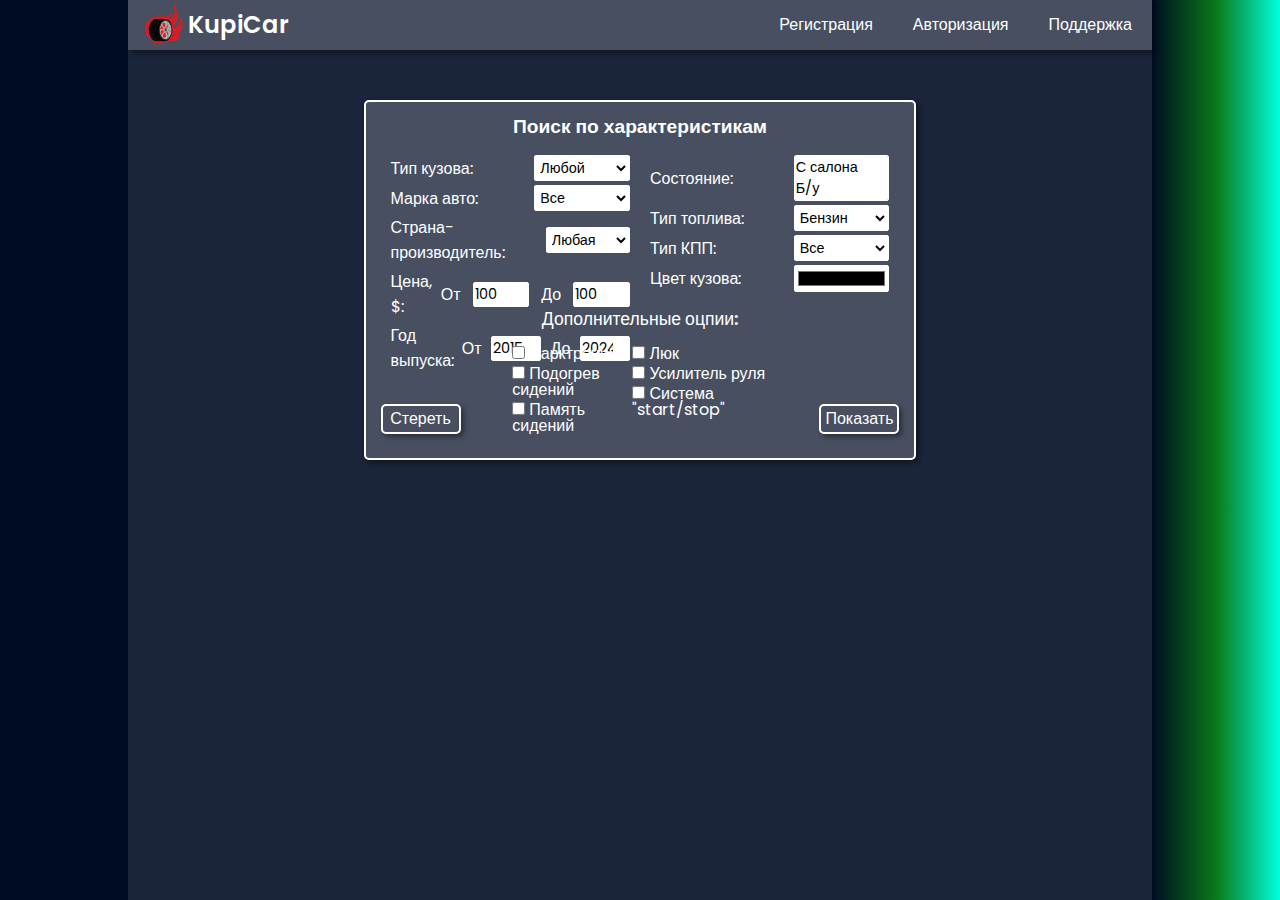
==== index.html @ 1d003879 "created navigation bar and search field in index.html, applied styles to it" ====
<!DOCTYPE html>
<html lang="en">
<head>
    <meta charset="UTF-8">
    <meta name="viewport" content="width=device-width, initial-scale=1.0">
    <title>Search</title>
    <link rel="stylesheet" href="css/reset.css">
    <link href='https://unpkg.com/boxicons@2.1.4/css/boxicons.min.css' rel='stylesheet'>
    <link rel="preconnect" href="https://fonts.googleapis.com">
    <link rel="preconnect" href="https://fonts.gstatic.com" crossorigin>
    <link href="https://fonts.googleapis.com/css2?family=Poppins:ital,wght@0,100;0,200;0,300;0,400;0,500;0,600;0,700;0,800;0,900;1,100;1,200;1,300;1,400;1,500;1,600;1,700;1,800;1,900&family=Roboto:ital,wght@0,100;0,300;0,400;0,500;0,700;0,900;1,100;1,300;1,400;1,500;1,700;1,900&display=swap" rel="stylesheet">
    <link rel="stylesheet" href="css/index.css">
</head>
<body>
    <div class="wrapper">
        <nav class="wrapper__menu">
            <ul class="menu__list">
                <li class="list__item">
                    <img src="images/logo.png" alt="logo">
                    KupiCar
                </li>
                <li class="list__item">
                    <a href="registration.html">Регистрация</a>
                </li>
                <li class="list__item">
                    <a href="authorization.html">Авторизация</a>
                </li>
                <li class="list__item">
                    <a href="https://t.me/zaitzait">Поддержка</a>
                </li>
            </ul>
        </nav>

        <section class="search">
            <div class="search-box">
                <form method="POST" action="https://fom.in.ua/echo">
                    <h2 class="search-heading">Поиск по характеристикам</h2>
                    <div class="main-options">
                        <div class="search-bar-left">
                            <div class="search-item">
                                <label for="cab-type">Тип кузова:</label>
                                <select name="cab-type" id="cab-type">
                                    <option value="0">Любой</option>
                                    <option value="1">Купэ</option>
                                    <option value="2">Универсал</option>
                                    <option value="3">Кабриолет</option>
                                    <option value="4">Седан</option>
                                    <option value="5">Лимузин</option>
                                    <option value="6">Внедорожник</option>
                                    <option value="7">Хетчбэк</option>
                                    <option value="8">Пикап</option>
                                </select>
                            </div>
            
                            <div class="search-item">
                                <label for="car-brand">Марка авто:</label>
                                <select name="car-brand" id="car-brand">
                                    <option value="0">Все</option>
                                    <option value="1">Nissan</option>
                                    <option value="2">Hyundai</option>
                                    <option value="3">Kia</option>
                                    <option value="4">Mazda</option>
                                    <option value="5">Subaru</option>
                                    <option value="6">Honda</option>
                                    <option value="7">Lexus</option>
                                    <option value="8">Mini</option>
                                    <option value="9">BMW</option>
                                    <option value="10">Mercedes</option>
                                    <option value="11">Audi</option>
                                </select>
                            </div>
            
                            <div class="search-item">
                                <label for="producing-country">Страна-производитель:</label>
                                <select name="producing-country">
                                    <option value="0">Любая</option>
                                    <option value="1">Германия</option>
                                    <option value="2">Италия</option>
                                    <option value="3">Япония</option>
                                    <option value="4">Корея</option>
                                    <option value="5">Китай</option>
                                    <option value="6">Англия</option>
                                    <option value="7">Америка</option>
                                    <option value="8">Украина</option>
                                </select>
                            </div>
            
                            <div class="search-item" id="money">
                                <span class="item-text">Цена, $:</span>
                                <div class="item-box">
                                    <label for="min-price">От</label>
                                    <input
                                        type="number"
                                        name="min-price"
                                        id="min-price"
                                        value="100"
                                        max="50000"
                                        step="100">
                                    <label for="max-price">До</label>
                                    <input
                                        type="number"
                                        name="max-price"
                                        id="max-price"
                                        value="100"
                                        max="50000"
                                        step="100">
                                </div>
                            </div>
            
                            <div class="search-item" id="year">
                                <span class="item-text">Год выпуска:</span>
                                <div class="item-box">
                                    <label for="min-year">От</label>
                                    <input
                                        type="number"
                                        name="min-year"
                                        id="min-year"
                                        value="2015"
                                        min="1970"
                                        max="2024">
                                    <label for="max-year">До</label>
                                    <input
                                        type="number"
                                        name="max-year"
                                        id="max-year"
                                        value="2024"
                                        min="1970"
                                        max="2024">
                                </div>
                            </div>
                        </div>
                        <div class="search-bar-right">
                            <div class="search-item" id="condition-multiple">
                                <label for="car-condition">Состояние:</label>
                                <select name="car-condition" multiple="" size="2" id="car-condition">
                                    <option value="0">С салона</option>
                                    <option value="1">Б/у</option>
                                    <option value="2">Нерастаможенная</option>
                                    <option value="3">В кредите</option>
                                    <option value="4">Технически неисправна</option>
                                    <option value="5">Конфискат</option>
                                    <option value="6">Была в ДТП</option>
                                </select>
                            </div>
            
                            <div class="search-item">
                                <label for="fuel-type">Тип топлива:</label>
                                <select name="fuel-type" id="fuel-type">
                                    <option value="0">Бензин</option>
                                    <option value="1">Дизель</option>
                                    <option value="2">Газ</option>
                                    <option value="3">Газ-бензин</option>
                                    <option value="4">Самогон</option>
                                </select>
                            </div>
            
                            <div class="search-item">
                                <label for="transmission">Тип КПП:</label>
                                <select name="transmission" id="transmission">
                                    <option value="0">Все</option>
                                    <option value="1">Автоматическая</option>
                                    <option value="2">Механическая</option>
                                    <option value="3">Роботизированная</option>
                                    <option value="4">Вариативная</option>
                                </select>
                            </div>
            
                            <div class="search-item">
                                <label for="car-color">Цвет кузова:</label>
                                <input type="color" name="car-color" id="car-color">
                            </div>
                        </div>
                    </div>
                    <div class="search-item">
                        <h5 class="additional-heading">Дополнительные оцпии:</h5>
                        <div class="additional-options">
                            <div class="additional-column">
                                <label>
                                    <input type="checkbox" name="parking-sensor">
                                    Парктроник
                                </label>
                                <label>
                                    <input type="checkbox" name="heated-seats">
                                    Подогрев сидений
                                </label>
                                <label>
                                    <input type="checkbox" name="seats-memory">
                                    Память сидений
                                </label>
                            </div>
                            <div class="additional-column">
                                <label>
                                    <input type="checkbox" name="sunroof">
                                    Люк
                                </label>
                                <label>
                                    <input type="checkbox" name="power-steering">
                                    Усилитель руля
                                </label>
                                <label>
                                    <input type="checkbox" name="start-stop">
                                    Система "start/stop"
                                </label>
                            </div>
                        </div>
                    </div>
                    <div class="search-btns">
                        <div class="search-reset">
                            <button class="btn-reset" type="reset">Стереть</button>
                        </div>
    
                        <div class="search-submit">
                            <button class="btn-submit" type="submit">Показать</button>
                        </div>
                    </div>
                </form>
            </div>
        </section>
    </div>
</body>
</html>
---- css/index.css ----
/* 1 */
html {
    font-size: 16px;
}

body {
    min-height: 100vh;
    background: rgb(0,12,36);
    background: linear-gradient(90deg, rgba(0,12,36,1) 90%, rgba(9,121,24,1) 95%, rgba(0,255,222,1) 100%);
    font-family: "Poppins", sans-serif;
}
.wrapper {
    width: 80%;
    margin: 0 auto;
    min-height: 100vh;
    background: rgba(255, 255, 255, 0.1);
}

.wrapper__menu {
    background: rgba(255, 255, 255, 0.2);
    box-shadow: 3px 3px 5px rgba(0, 0, 0, 0.4);
}

.menu__list {
    width: 100%;
    list-style: none;
    display: flex;
    justify-content: flex-end;
    align-items: center;
}

.list__item {
    height: 50px
}

.wrapper__menu img {
    height: 50px;
    width: 50px;
}

.list__item, .wrapper__menu a {
    height: 50px;
    padding: 0 10px;
    text-decoration: none;
    display: flex;
    align-items: center;
    color: #fff;
    font-weight: 500;
}

.wrapper__menu a:hover {
    background: rgba(255, 255, 255, 0.1);
}

.wrapper__menu .list__item:first-child {
    margin-right: auto;
    font-size: 1.5rem;
    font-weight: 600;
}

.search {
    font-size: 1rem;
    color: #fff;
}

.search .search-box {
    margin: 50px auto;
    width: 54%;
    height: 360px;
    background: rgba(255, 255, 255, 0.2);
    box-shadow: 3px 3px 5px rgba(0, 0, 0, 0.4);
    border: 2px solid #fff;
    border-radius: 5px;
    padding: 15px;
}

.search-box .search-heading {
    text-align: center;
    font-size: 1.2rem;
    font-weight: 550;
}

.search-bar-left,
.search-bar-right {
    width: 50%;
    height: 160px;
    padding: 0 10px;
}

.main-options {
    margin: 15px auto 0 auto;
    height: 160px;
    display: flex;
    justify-content: space-between;
}

.main-options .search-bar-left,
.main-options .search-bar-right {
    line-height: 25px;
}

.main-options .search-item {
    margin: 4px 0;
    display: flex;
    justify-content: space-between;
    align-items: center;
}

.main-options select,
.main-options input {
    font-family: "Poppins", sans-serif;
    width: 40%;
    background: #fff;
    border: 1px solid rgba(255, 255, 255, 100%);
    border-radius: 2px;
    outline: none;
    font-size: 0.9rem;
    color: #000;
    padding: 1px;
}

.item-box {
    width: 220px;
    display: flex;
    justify-content: space-between;
    flex-direction: row;
}

#money input,
#year input {
    width: 30%;
}

.additional-options {
    margin: 0 auto;
    width: 50%;
    height: 60px;
}

.additional-heading {
    text-align: center;
    font-size: 1.1rem;
    font-weight: 510;
    margin-bottom: 15px;
}

.additional-options {
    display: flex;
    justify-content: space-between;
}

.additional-column {
    display: flex;
    flex-direction: column;
}

.additional-column label {
    margin: 2px;
}

.wrapper .search-btns {
    width: 100%;
    height: 30px;
    display: flex;
    justify-content: space-between;
    align-items: center;
}

.search-btns button {
    font-family: "Poppins", sans-serif;
    width: 80px;
    height: 30px;
    font-size: 1rem;
    font-weight: 500;
    background: transparent;
    box-shadow: 3px 3px 5px rgba(0, 0, 0, 0.4);
    border: 2px solid #fff;
    border-radius: 5px;
    cursor: pointer;
    color: #fff;
}

.search-btns .btn-submit:hover {
    background: rgb(0, 156, 21);
}

.search-btns .btn-reset:hover {
    background: rgb(160, 5, 5)
}
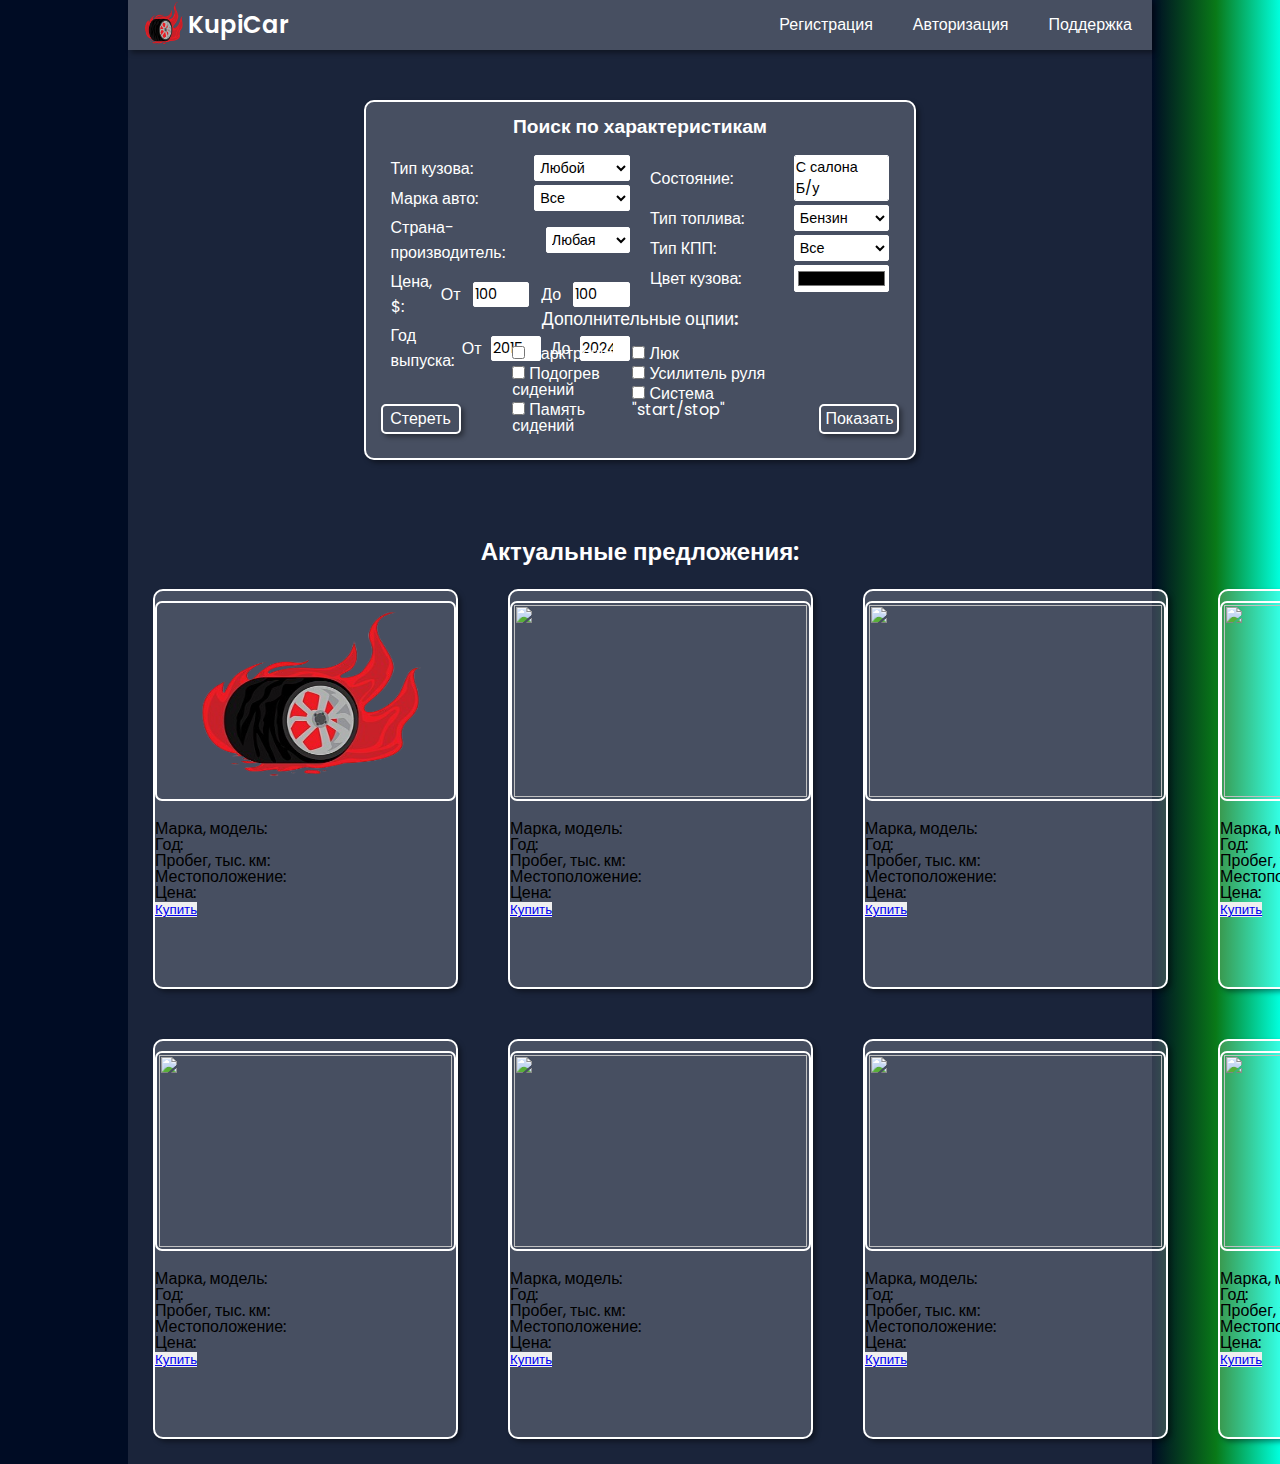
==== commit cbbc82d2: "created section with products, applied style to it" ====
--- a/index.html
+++ b/index.html
@@ -216,6 +216,135 @@
                 </form>
             </div>
         </section>
+        <section class="products">
+            <h2 class="products__heading">Актуальные предложения:</h2>
+            <div class="pruducts-wrap">
+                <div class="products__first-line">
+                    <div class="products__item">
+                        <div class="item-image">
+                            <img src="images/logo.png" alt="">
+                        </div>
+                        <ul class="item-info">
+                            <li class="info-row">Марка, модель:</li>
+                            <li class="info-row">Год:</li>
+                            <li class="info-row">Пробег, тыс. км:</li>
+                            <li class="info-row">Местоположение:</li>
+                            <li class="info-row">Цена:</li>
+                        </ul>
+                        <button class="btn-buy" type="button">
+                            <a href="#">Купить</a>
+                        </button>
+                    </div>
+                    <div class="products__item">
+                        <div class="item-image">
+                            <img src="" alt="">
+                        </div>
+                        <ul class="item-info">
+                            <li class="info-row">Марка, модель:</li>
+                            <li class="info-row">Год:</li>
+                            <li class="info-row">Пробег, тыс. км:</li>
+                            <li class="info-row">Местоположение:</li>
+                            <li class="info-row">Цена:</li>
+                        </ul>
+                        <button class="btn-buy" type="button">
+                            <a href="#">Купить</a>
+                        </button>
+                    </div>
+                    <div class="products__item">
+                        <div class="item-image">
+                            <img src="" alt="">
+                        </div>
+                        <ul class="item-info">
+                            <li class="info-row">Марка, модель:</li>
+                            <li class="info-row">Год:</li>
+                            <li class="info-row">Пробег, тыс. км:</li>
+                            <li class="info-row">Местоположение:</li>
+                            <li class="info-row">Цена:</li>
+                        </ul>
+                        <button class="btn-buy" type="button">
+                            <a href="#">Купить</a>
+                        </button>
+                    </div>
+                    <div class="products__item">
+                        <div class="item-image">
+                            <img src="" alt="">
+                        </div>
+                        <ul class="item-info">
+                            <li class="info-row">Марка, модель:</li>
+                            <li class="info-row">Год:</li>
+                            <li class="info-row">Пробег, тыс. км:</li>
+                            <li class="info-row">Местоположение:</li>
+                            <li class="info-row">Цена:</li>
+                        </ul>
+                        <button class="btn-buy" type="button">
+                            <a href="#">Купить</a>
+                        </button>
+                    </div>
+                </div>
+                <div class="products__second-line">
+                    <div class="products__item">
+                        <div class="item-image">
+                            <img src="" alt="">
+                        </div>
+                        <ul class="item-info">
+                            <li class="info-row">Марка, модель:</li>
+                            <li class="info-row">Год:</li>
+                            <li class="info-row">Пробег, тыс. км:</li>
+                            <li class="info-row">Местоположение:</li>
+                            <li class="info-row">Цена:</li>
+                        </ul>
+                        <button class="btn-buy" type="button">
+                            <a href="#">Купить</a>
+                        </button>
+                    </div>
+                    <div class="products__item">
+                        <div class="item-image">
+                            <img src="" alt="">
+                        </div>
+                        <ul class="item-info">
+                            <li class="info-row">Марка, модель:</li>
+                            <li class="info-row">Год:</li>
+                            <li class="info-row">Пробег, тыс. км:</li>
+                            <li class="info-row">Местоположение:</li>
+                            <li class="info-row">Цена:</li>
+                        </ul>
+                        <button class="btn-buy" type="button">
+                            <a href="#">Купить</a>
+                        </button>
+                    </div>
+                    <div class="products__item">
+                        <div class="item-image">
+                            <img src="" alt="">
+                        </div>
+                        <ul class="item-info">
+                            <li class="info-row">Марка, модель:</li>
+                            <li class="info-row">Год:</li>
+                            <li class="info-row">Пробег, тыс. км:</li>
+                            <li class="info-row">Местоположение:</li>
+                            <li class="info-row">Цена:</li>
+                        </ul>
+                        <button class="btn-buy" type="button">
+                            <a href="#">Купить</a>
+                        </button>
+                    </div>
+                    <div class="products__item">
+                        <div class="item-image">
+                            <img src="" alt="">
+                        </div>
+                        <ul class="item-info">
+                            <li class="info-row">Марка, модель:</li>
+                            <li class="info-row">Год:</li>
+                            <li class="info-row">Пробег, тыс. км:</li>
+                            <li class="info-row">Местоположение:</li>
+                            <li class="info-row">Цена:</li>
+                        </ul>
+                        <button class="btn-buy" type="button">
+                            <a href="#">Купить</a>
+                        </button>
+                    </div>
+                </div>
+            </div>
+        </section>
     </div>
 </body>
 </html>--- a/css/index.css
+++ b/css/index.css
@@ -61,6 +61,7 @@
 .search {
     font-size: 1rem;
     color: #fff;
+    margin-bottom: 80px;
 }
 
 .search .search-box {
@@ -70,7 +71,7 @@
     background: rgba(255, 255, 255, 0.2);
     box-shadow: 3px 3px 5px rgba(0, 0, 0, 0.4);
     border: 2px solid #fff;
-    border-radius: 5px;
+    border-radius: 10px;
     padding: 15px;
 }
 
@@ -186,4 +187,56 @@
 
 .search-btns .btn-reset:hover {
     background: rgb(160, 5, 5)
+}
+
+.products {
+    width: 100%;
+    height: fit-content;
+}
+
+.products .products__heading {
+    font-size: 1.5rem;
+    font-weight: 550;
+    color: #fff;
+    text-align: center;
+
+}
+
+.products-wrap {
+    width: 1500px;
+    height: fit-content;
+}
+
+.products__first-line,
+.products__second-line {
+    display: flex;
+    flex-direction: row;
+    justify-content: space-between;
+}
+
+.products__item {
+    width: 325px;
+    height: 400px;
+    margin: 25px;
+    background: rgba(255, 255, 255, 0.2);
+    box-shadow: 3px 3px 5px rgba(0, 0, 0, 0.4);
+    border: 2px solid #fff;
+    border-radius: 10px;
+}
+
+.products__item .item-image {
+    width: 301px;
+    height: 200px;
+    margin: 10px auto 20px auto;
+    border: 2px solid #fff;
+    border-radius: 7px;
+    padding: 4px;
+    display: flex;
+    justify-content: center;
+    align-items: center;
+}
+
+.item-image img {
+    width: 293px;
+    height: 192px;
 }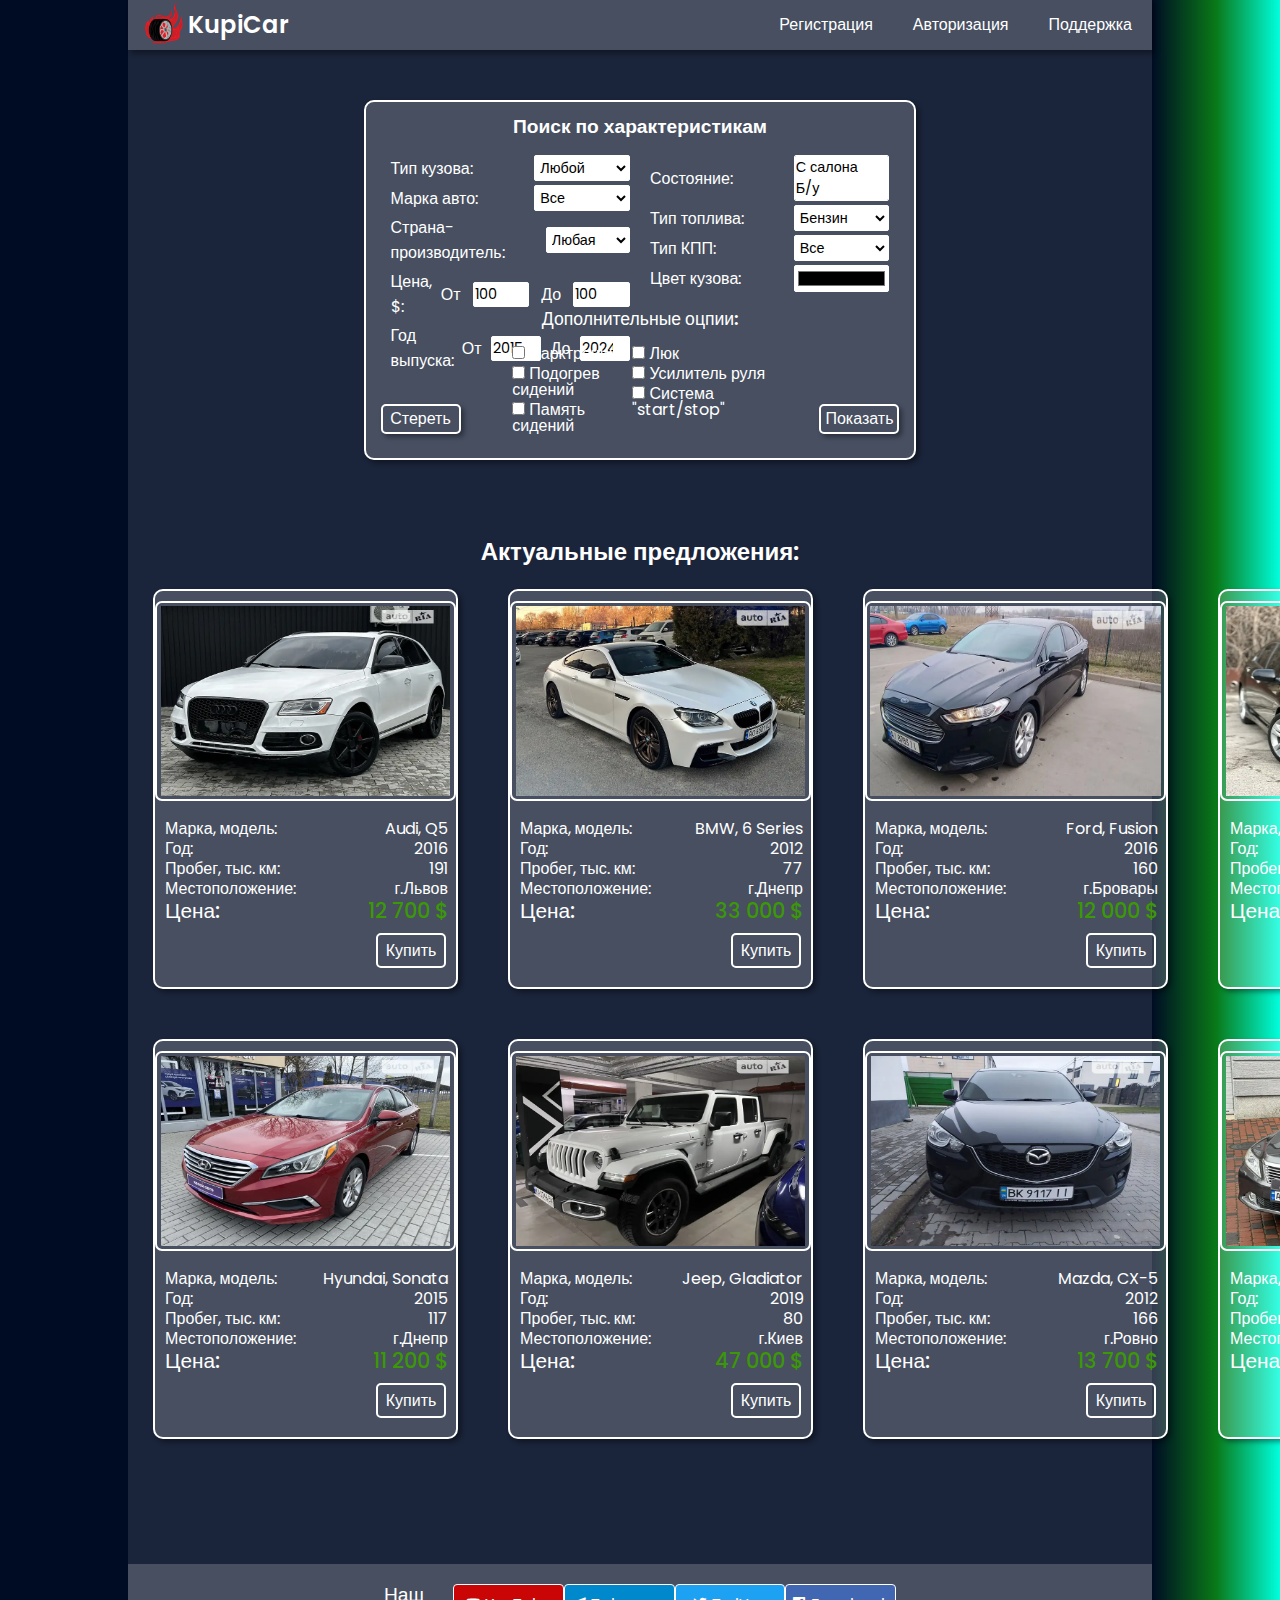
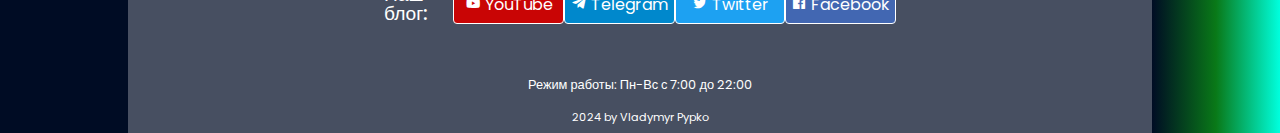
==== commit 493cc90a: "finished index.html and index.css" ====
--- a/index.html
+++ b/index.html
@@ -222,129 +222,290 @@
                 <div class="products__first-line">
                     <div class="products__item">
                         <div class="item-image">
-                            <img src="images/logo.png" alt="">
-                        </div>
-                        <ul class="item-info">
-                            <li class="info-row">Марка, модель:</li>
-                            <li class="info-row">Год:</li>
-                            <li class="info-row">Пробег, тыс. км:</li>
-                            <li class="info-row">Местоположение:</li>
-                            <li class="info-row">Цена:</li>
-                        </ul>
-                        <button class="btn-buy" type="button">
-                            <a href="#">Купить</a>
-                        </button>
-                    </div>
-                    <div class="products__item">
-                        <div class="item-image">
-                            <img src="" alt="">
-                        </div>
-                        <ul class="item-info">
-                            <li class="info-row">Марка, модель:</li>
-                            <li class="info-row">Год:</li>
-                            <li class="info-row">Пробег, тыс. км:</li>
-                            <li class="info-row">Местоположение:</li>
-                            <li class="info-row">Цена:</li>
-                        </ul>
-                        <button class="btn-buy" type="button">
-                            <a href="#">Купить</a>
-                        </button>
-                    </div>
-                    <div class="products__item">
-                        <div class="item-image">
-                            <img src="" alt="">
-                        </div>
-                        <ul class="item-info">
-                            <li class="info-row">Марка, модель:</li>
-                            <li class="info-row">Год:</li>
-                            <li class="info-row">Пробег, тыс. км:</li>
-                            <li class="info-row">Местоположение:</li>
-                            <li class="info-row">Цена:</li>
-                        </ul>
-                        <button class="btn-buy" type="button">
-                            <a href="#">Купить</a>
-                        </button>
-                    </div>
-                    <div class="products__item">
-                        <div class="item-image">
-                            <img src="" alt="">
-                        </div>
-                        <ul class="item-info">
-                            <li class="info-row">Марка, модель:</li>
-                            <li class="info-row">Год:</li>
-                            <li class="info-row">Пробег, тыс. км:</li>
-                            <li class="info-row">Местоположение:</li>
-                            <li class="info-row">Цена:</li>
-                        </ul>
-                        <button class="btn-buy" type="button">
-                            <a href="#">Купить</a>
-                        </button>
+                            <img src="images/audi_q.webp" alt="audi-q5">
+                        </div>
+                        <ul class="item-info">
+                            <li class="info-row">
+                                Марка, модель:
+                                <span class="row-special">Audi, Q5</span>
+                            </li>
+                            <li class="info-row">
+                                Год:
+                                <span class="row-special">2016</span>
+                            </li>
+                            <li class="info-row">
+                                Пробег, тыс. км:
+                                <span class="row-special">191</span>
+                            </li>
+                            <li class="info-row">
+                                Местоположение:
+                                <span class="row-special">г.Львов</span>
+                            </li>
+                            <li class="info-row">
+                                Цена:
+                                <span class="row-special">12 700 $</span>
+                            </li>
+                        </ul>
+                        <div class="btn-container">
+                            <a class="btn-link" href="#">
+                                <button class="btn-buy" type="button">Купить</button>
+                            </a>
+                        </div>
+                    </div>
+                    <div class="products__item">
+                        <div class="item-image">
+                            <img src="images/bmw_6.webp" alt="bmw-m6">
+                        </div>
+                        <ul class="item-info">
+                            <li class="info-row">
+                                Марка, модель:
+                                <span class="row-special">BMW, 6 Series</span>
+                            </li>
+                            <li class="info-row">
+                                Год:
+                                <span class="row-special">2012</span>
+                            </li>
+                            <li class="info-row">
+                                Пробег, тыс. км:
+                                <span class="row-special">77</span>
+                            </li>
+                            <li class="info-row">
+                                Местоположение:
+                                <span class="row-special">г.Днепр</span>
+                            </li>
+                            <li class="info-row">
+                                Цена:
+                                <span class="row-special">33 000 $</span>
+                            </li>
+                        </ul>
+                        <div class="btn-container">
+                            <a class="btn-link" href="#">
+                                <button class="btn-buy" type="button">Купить</button>
+                            </a>
+                        </div>
+                    </div>
+                    <div class="products__item">
+                        <div class="item-image">
+                            <img src="images/ford_fusion.webp" alt="ford-fusion">
+                        </div>
+                        <ul class="item-info">
+                            <li class="info-row">
+                                Марка, модель:
+                                <span class="row-special">Ford, Fusion</span>
+                            </li>
+                            <li class="info-row">
+                                Год:
+                                <span class="row-special">2016</span>
+                            </li>
+                            <li class="info-row">
+                                Пробег, тыс. км:
+                                <span class="row-special">160</span>
+                            </li>
+                            <li class="info-row">
+                                Местоположение:
+                                <span class="row-special">г.Бровары</span>
+                            </li>
+                            <li class="info-row">
+                                Цена:
+                                <span class="row-special">12 000 $</span>
+                            </li>
+                        </ul>
+                        <div class="btn-container">
+                            <a class="btn-link" href="#">
+                                <button class="btn-buy" type="button">Купить</button>
+                            </a>
+                        </div>
+                    </div>
+                    <div class="products__item">
+                        <div class="item-image">
+                            <img src="images/honda_accord.webp" alt="honda-accord">
+                        </div>
+                        <ul class="item-info">
+                            <li class="info-row">
+                                Марка, модель:
+                                <span class="row-special">Honda, Accord</span>
+                            </li>
+                            <li class="info-row">
+                                Год:
+                                <span class="row-special">2008</span>
+                            </li>
+                            <li class="info-row">
+                                Пробег, тыс. км:
+                                <span class="row-special">233</span>
+                            </li>
+                            <li class="info-row">
+                                Местоположение:
+                                <span class="row-special">г.Кропивницкий</span>
+                            </li>
+                            <li class="info-row">
+                                Цена:
+                                <span class="row-special">10 599 $</span>
+                            </li>
+                        </ul>
+                        <div class="btn-container">
+                            <a class="btn-link" href="#">
+                                <button class="btn-buy" type="button">Купить</button>
+                            </a>
+                        </div>
                     </div>
                 </div>
                 <div class="products__second-line">
                     <div class="products__item">
                         <div class="item-image">
-                            <img src="" alt="">
-                        </div>
-                        <ul class="item-info">
-                            <li class="info-row">Марка, модель:</li>
-                            <li class="info-row">Год:</li>
-                            <li class="info-row">Пробег, тыс. км:</li>
-                            <li class="info-row">Местоположение:</li>
-                            <li class="info-row">Цена:</li>
-                        </ul>
-                        <button class="btn-buy" type="button">
-                            <a href="#">Купить</a>
-                        </button>
-                    </div>
-                    <div class="products__item">
-                        <div class="item-image">
-                            <img src="" alt="">
-                        </div>
-                        <ul class="item-info">
-                            <li class="info-row">Марка, модель:</li>
-                            <li class="info-row">Год:</li>
-                            <li class="info-row">Пробег, тыс. км:</li>
-                            <li class="info-row">Местоположение:</li>
-                            <li class="info-row">Цена:</li>
-                        </ul>
-                        <button class="btn-buy" type="button">
-                            <a href="#">Купить</a>
-                        </button>
-                    </div>
-                    <div class="products__item">
-                        <div class="item-image">
-                            <img src="" alt="">
-                        </div>
-                        <ul class="item-info">
-                            <li class="info-row">Марка, модель:</li>
-                            <li class="info-row">Год:</li>
-                            <li class="info-row">Пробег, тыс. км:</li>
-                            <li class="info-row">Местоположение:</li>
-                            <li class="info-row">Цена:</li>
-                        </ul>
-                        <button class="btn-buy" type="button">
-                            <a href="#">Купить</a>
-                        </button>
-                    </div>
-                    <div class="products__item">
-                        <div class="item-image">
-                            <img src="" alt="">
-                        </div>
-                        <ul class="item-info">
-                            <li class="info-row">Марка, модель:</li>
-                            <li class="info-row">Год:</li>
-                            <li class="info-row">Пробег, тыс. км:</li>
-                            <li class="info-row">Местоположение:</li>
-                            <li class="info-row">Цена:</li>
-                        </ul>
-                        <button class="btn-buy" type="button">
-                            <a href="#">Купить</a>
-                        </button>
+                            <img src="images/hyundai_sonata.webp" alt="hyundai-sonata">
+                        </div>
+                        <ul class="item-info">
+                            <li class="info-row">
+                                Марка, модель:
+                                <span class="row-special">Hyundai, Sonata</span>
+                            </li>
+                            <li class="info-row">
+                                Год:
+                                <span class="row-special">2015</span>
+                            </li>
+                            <li class="info-row">
+                                Пробег, тыс. км:
+                                <span class="row-special">117</span>
+                            </li>
+                            <li class="info-row">
+                                Местоположение:
+                                <span class="row-special">г.Днепр</span>
+                            </li>
+                            <li class="info-row">
+                                Цена:
+                                <span class="row-special">11 200 $</span>
+                            </li>
+                        </ul>
+                        <div class="btn-container">
+                            <a class="btn-link" href="#">
+                                <button class="btn-buy" type="button">Купить</button>
+                            </a>
+                        </div>
+                    </div>
+                    <div class="products__item">
+                        <div class="item-image">
+                            <img src="images/jeep_gladiator.webp" alt="jeep-gladiator">
+                        </div>
+                        <ul class="item-info">
+                            <li class="info-row">
+                                Марка, модель:
+                                <span class="row-special">Jeep, Gladiator</span>
+                            </li>
+                            <li class="info-row">
+                                Год:
+                                <span class="row-special">2019</span>
+                            </li>
+                            <li class="info-row">
+                                Пробег, тыс. км:
+                                <span class="row-special">80</span>
+                            </li>
+                            <li class="info-row">
+                                Местоположение:
+                                <span class="row-special">г.Киев</span>
+                            </li>
+                            <li class="info-row">
+                                Цена:
+                                <span class="row-special">47 000 $</span>
+                            </li>
+                        </ul>
+                        <div class="btn-container">
+                            <a class="btn-link" href="#">
+                                <button class="btn-buy" type="button">Купить</button>
+                            </a>
+                        </div>
+                    </div>
+                    <div class="products__item">
+                        <div class="item-image">
+                            <img src="images/mazda_cx.webp" alt="mazda-cx">
+                        </div>
+                        <ul class="item-info">
+                            <li class="info-row">
+                                Марка, модель:
+                                <span class="row-special">Mazda, CX-5</span>
+                            </li>
+                            <li class="info-row">
+                                Год:
+                                <span class="row-special">2012</span>
+                            </li>
+                            <li class="info-row">
+                                Пробег, тыс. км:
+                                <span class="row-special">166</span>
+                            </li>
+                            <li class="info-row">
+                                Местоположение:
+                                <span class="row-special">г.Ровно</span>
+                            </li>
+                            <li class="info-row">
+                                Цена:
+                                <span class="row-special">13 700 $</span>
+                            </li>
+                        </ul>
+                        <div class="btn-container">
+                            <a class="btn-link" href="#">
+                                <button class="btn-buy" type="button">Купить</button>
+                            </a>
+                        </div>
+                    </div>
+                    <div class="products__item">
+                        <div class="item-image">
+                            <img src="images/toyota_camry.webp" alt="toyota-camry">
+                        </div>
+                        <ul class="item-info">
+                            <li class="info-row">
+                                Марка, модель:
+                                <span class="row-special">Toyota, Camry</span>
+                            </li>
+                            <li class="info-row">
+                                Год:
+                                <span class="row-special">2011</span>
+                            </li>
+                            <li class="info-row">
+                                Пробег, тыс. км:
+                                <span class="row-special">183</span>
+                            </li>
+                            <li class="info-row">
+                                Местоположение:
+                                <span class="row-special">г.Ивано-Франковск</span>
+                            </li>
+                            <li class="info-row">
+                                Цена:
+                                <span class="row-special">14 150 $</span>
+                            </li>
+                        </ul>
+                        <div class="btn-container">
+                            <a class="btn-link" href="#">
+                                <button class="btn-buy" type="button">Купить</button>
+                            </a>
+                        </div>
                     </div>
                 </div>
             </div>
         </section>
+        <footer class="footer">
+            <div class="footer__first-line">
+                <h2 class="line-title">Наш блог:</h2>
+                <a class="line-item" href="#" id="YouTube-blog">
+                    <i class='bx bxl-youtube'></i>
+                    YouTube
+                </a>
+                <a class="line-item" href="#" id="Telegram-blog">
+                    <i class='bx bxl-telegram' ></i>
+                    Telegram
+                </a>
+                <a class="line-item" href="#" id="Twitter-blog">
+                    <i class='bx bxl-twitter' ></i>
+                    Twitter
+                </a>
+                <a class="line-item" href="#" id="Facebook-blog">
+                    <i class='bx bxl-facebook-square' ></i>
+                    Facebook
+                </a>
+            </div>
+            <div class="footer__second-line">
+                <p class="line-text">Режим работы: Пн-Вс с 7:00 до 22:00</p>
+                <p class="creator-text">2024 by Vladymyr Pypko</p>
+            </div>
+        </footer>
     </div>
 </body>
 </html>--- a/css/index.css
+++ b/css/index.css
@@ -1,4 +1,3 @@
-/* 1 */
 html {
     font-size: 16px;
 }
@@ -9,6 +8,7 @@
     background: linear-gradient(90deg, rgba(0,12,36,1) 90%, rgba(9,121,24,1) 95%, rgba(0,255,222,1) 100%);
     font-family: "Poppins", sans-serif;
 }
+
 .wrapper {
     width: 80%;
     margin: 0 auto;
@@ -182,11 +182,11 @@
 }
 
 .search-btns .btn-submit:hover {
-    background: rgb(0, 156, 21);
+    background: #3c9806;
 }
 
 .search-btns .btn-reset:hover {
-    background: rgb(160, 5, 5)
+    background: #ad0c0c
 }
 
 .products {
@@ -237,6 +237,123 @@
 }
 
 .item-image img {
-    width: 293px;
-    height: 192px;
+    width: 291px;
+    height: 190px;
+}
+
+.products__item .item-info {
+    width: 94%;
+    list-style: none;
+    color: #fff;
+    font-weight: 400;
+    margin-left: 10px;
+}
+
+.item-info .info-row {
+    margin-bottom: 4px;
+    display: flex;
+    justify-content: space-between;
+    flex-direction: row;
+}
+
+.item-info .info-row:last-child {
+    font-size: 1.3rem;
+    font-weight: 500;
+}
+
+.info-row:last-child .row-special:last-child {
+    color: #3c9806;
+}
+
+.products__item .btn-container {
+    width: 100%;
+    height: 50px;
+    line-height: 50px;
+    display: flex;
+    justify-content: end;
+    align-items: end;
+    padding-right: 10px;
+}
+
+.btn-buy {
+    width: 70px;
+    height: 35px;
+    background: transparent;
+    border: 2px solid #fff;
+    border-radius: 5px;
+    cursor: pointer;
+    font-family: "Poppins", sans-serif;
+    font-size: 1rem;
+    font-weight: 400;
+    color: #fff;
+}
+
+.btn-buy:hover {
+    background: #3c9806;
+    transform: translateY(-2px);
+}
+
+.footer {
+    width: 100%;
+    height: fit-content;
+    margin-top: 100px;
+    padding-top: 15px;
+    background: rgba(255, 255, 255, 0.2);
+}
+
+.footer__first-line {
+    width: 50%;
+    height: 50px;
+    margin: 0 auto;
+    display: flex;
+    justify-content: space-between;
+    flex-direction: row;
+    align-items: center;
+}
+
+.footer__first-line .line-title {
+    font-weight: 500;
+    font-size: 1.2rem;
+    color: #fff;
+}
+
+.footer__first-line .line-item {
+    width: 140px;
+    height: 40px;
+    line-height: 40px;
+    text-align: center;
+    text-decoration: none;
+    color: #fff;
+    border: 1px solid #fff;
+    border-radius: 4px;
+}
+
+.footer__first-line #Telegram-blog {
+    background: #08c;
+}
+
+.footer__first-line #YouTube-blog {
+    background: #c90505;
+}
+
+.footer__first-line #Twitter-blog {
+    background: #1da1f2;
+}
+
+.footer__first-line #Facebook-blog {
+    background: #4267b2;
+}
+
+.footer__second-line {
+    width: 80%;
+    margin: 50px auto 0 auto;
+    padding-bottom: 10px;
+    text-align: center;
+    color: #fff;
+    font-size: 0.8rem;
+}
+
+.creator-text {
+    margin-top: 20px;
+    font-size: 0.7rem;
 }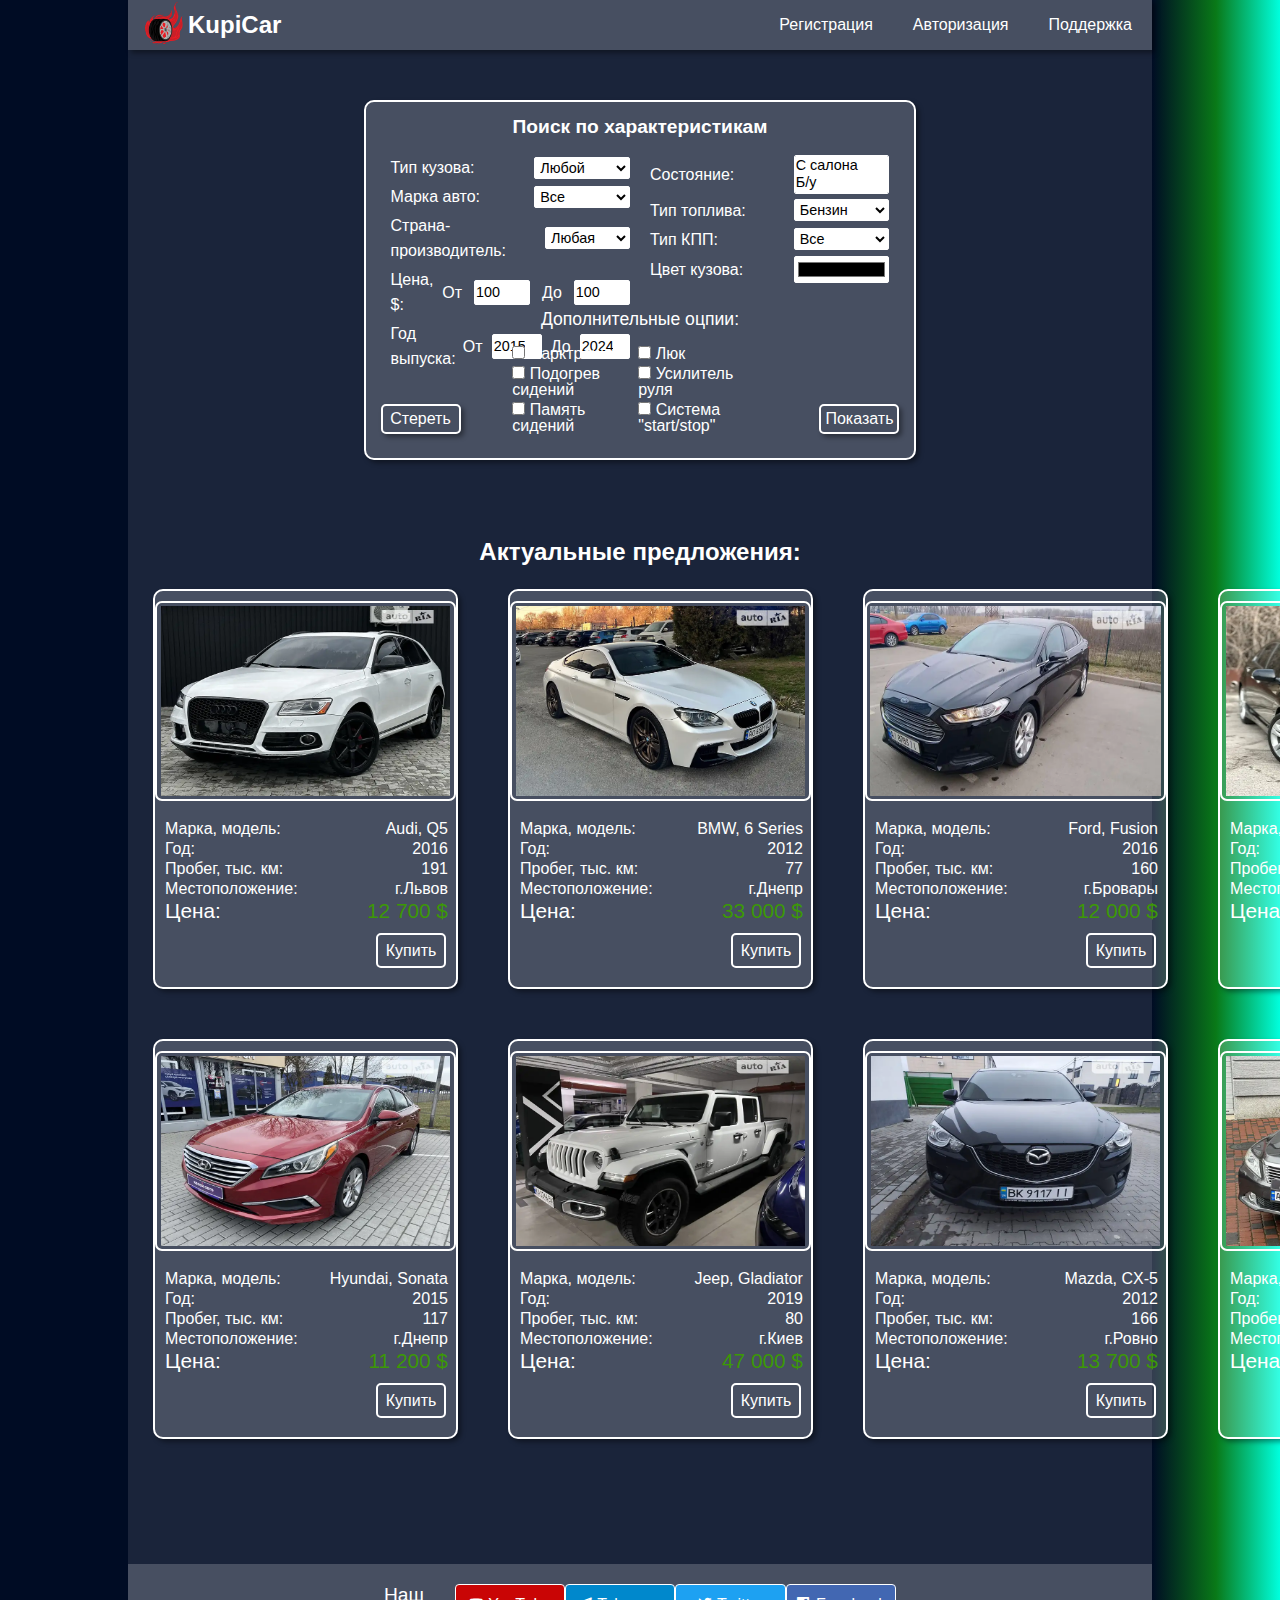
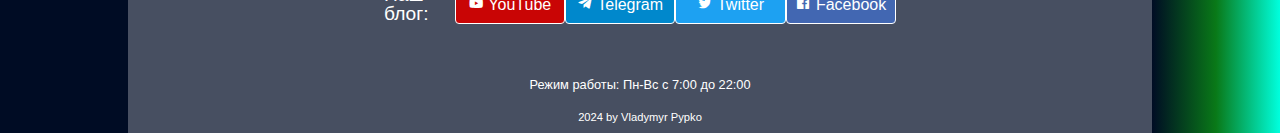
==== commit 5b76d495: "created and applied a custom font to index.html" ====
--- a/index.html
+++ b/index.html
@@ -6,9 +6,6 @@
     <title>Search</title>
     <link rel="stylesheet" href="css/reset.css">
     <link href='https://unpkg.com/boxicons@2.1.4/css/boxicons.min.css' rel='stylesheet'>
-    <link rel="preconnect" href="https://fonts.googleapis.com">
-    <link rel="preconnect" href="https://fonts.gstatic.com" crossorigin>
-    <link href="https://fonts.googleapis.com/css2?family=Poppins:ital,wght@0,100;0,200;0,300;0,400;0,500;0,600;0,700;0,800;0,900;1,100;1,200;1,300;1,400;1,500;1,600;1,700;1,800;1,900&family=Roboto:ital,wght@0,100;0,300;0,400;0,500;0,700;0,900;1,100;1,300;1,400;1,500;1,700;1,900&display=swap" rel="stylesheet">
     <link rel="stylesheet" href="css/index.css">
 </head>
 <body>
--- a/css/index.css
+++ b/css/index.css
@@ -1,3 +1,8 @@
+@font-face {
+    font-family: 'CustomFont';
+    src: url('/homework5/fonts/Poppins/Poppins-Black.ttf') format('ttf');
+}
+
 html {
     font-size: 16px;
 }
@@ -6,7 +11,7 @@
     min-height: 100vh;
     background: rgb(0,12,36);
     background: linear-gradient(90deg, rgba(0,12,36,1) 90%, rgba(9,121,24,1) 95%, rgba(0,255,222,1) 100%);
-    font-family: "Poppins", sans-serif;
+    font-family: 'CustomFont', sans-serif;
 }
 
 .wrapper {
@@ -109,7 +114,7 @@
 
 .main-options select,
 .main-options input {
-    font-family: "Poppins", sans-serif;
+    font-family: 'CustomFont', sans-serif;
     width: 40%;
     background: #fff;
     border: 1px solid rgba(255, 255, 255, 100%);
@@ -168,7 +173,7 @@
 }
 
 .search-btns button {
-    font-family: "Poppins", sans-serif;
+    font-family: 'CustomFont', sans-serif;
     width: 80px;
     height: 30px;
     font-size: 1rem;
@@ -282,7 +287,7 @@
     border: 2px solid #fff;
     border-radius: 5px;
     cursor: pointer;
-    font-family: "Poppins", sans-serif;
+    font-family: 'CustomFont', sans-serif;
     font-size: 1rem;
     font-weight: 400;
     color: #fff;
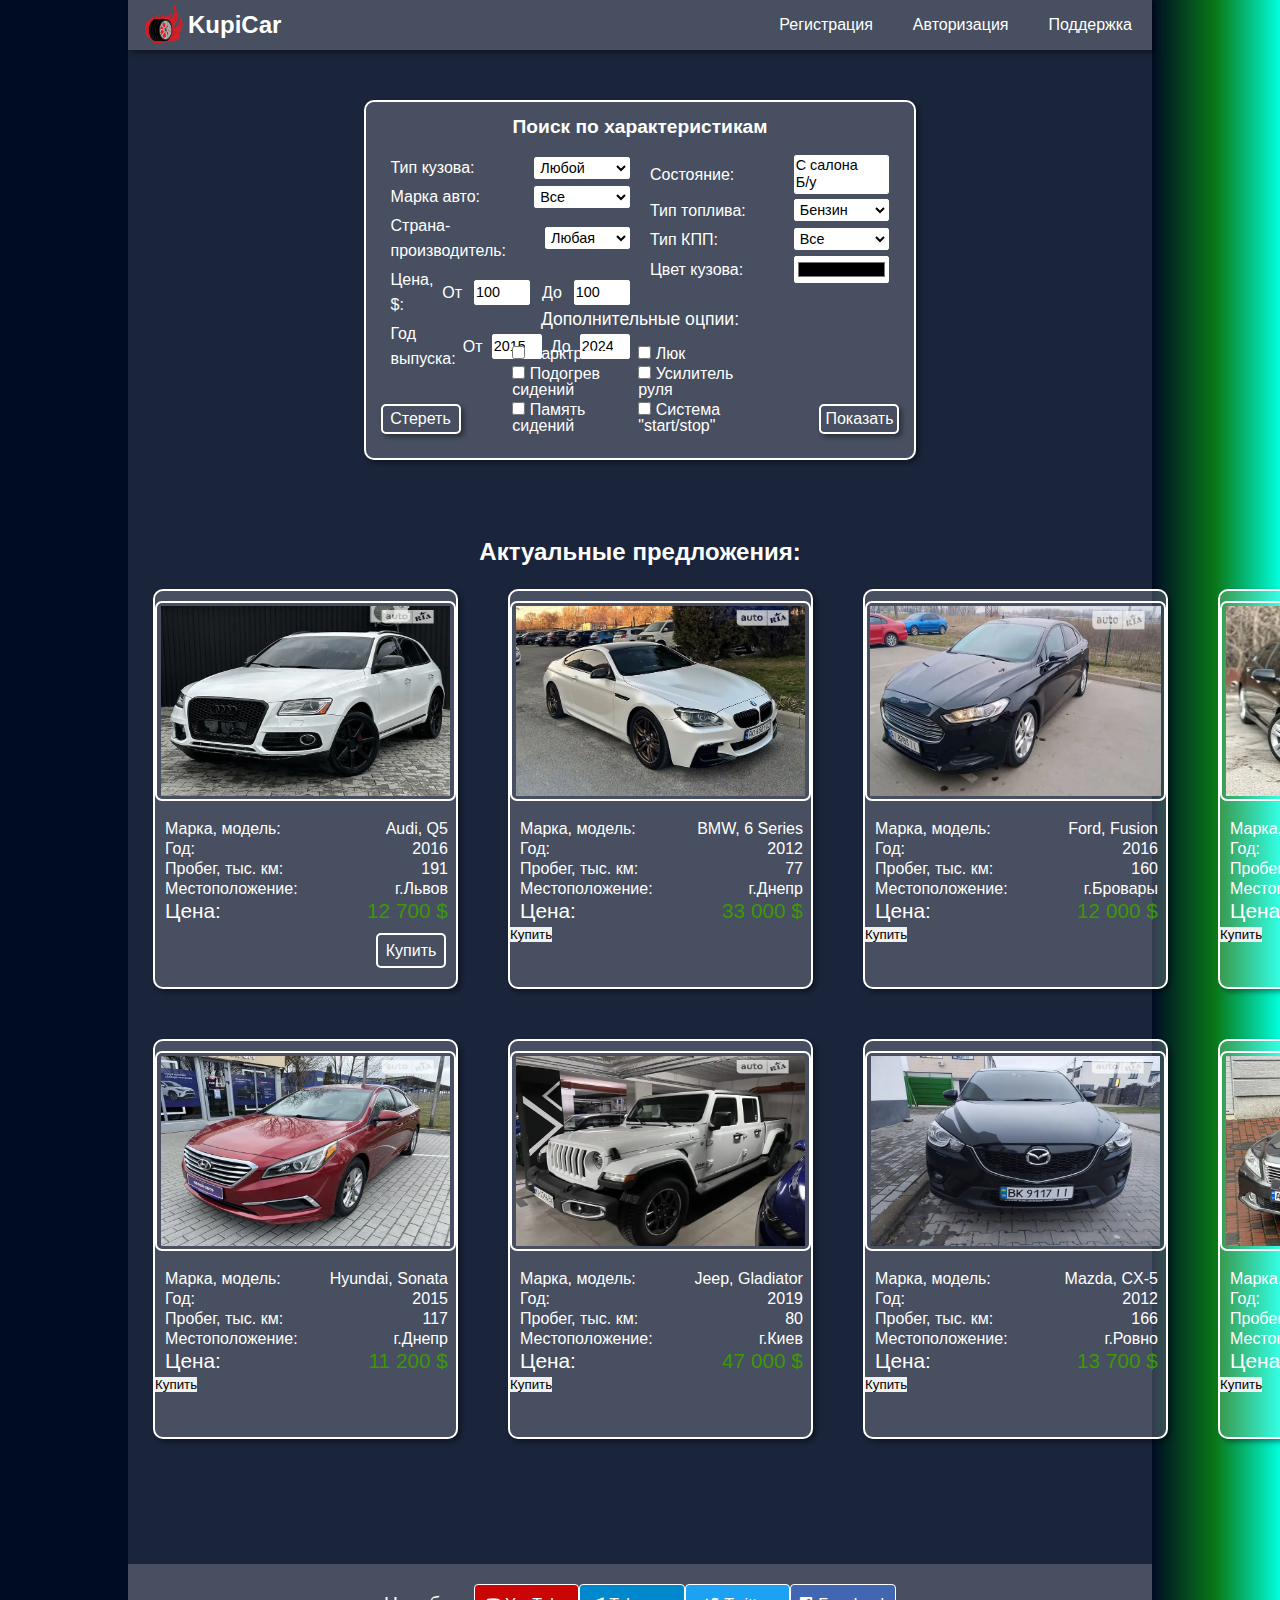
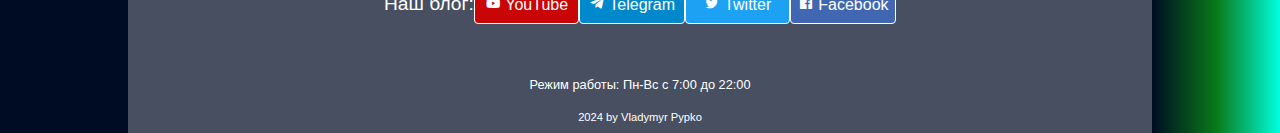
==== commit e7139077: "deleted not used fonts in fonts folder, created pages folder and placed registration.html and author" ====
--- a/index.html
+++ b/index.html
@@ -11,30 +11,30 @@
 <body>
     <div class="wrapper">
         <nav class="wrapper__menu">
-            <ul class="menu__list">
-                <li class="list__item">
+            <ul class="wrapper__list">
+                <li class="wrapper__item">
                     <img src="images/logo.png" alt="logo">
                     KupiCar
                 </li>
-                <li class="list__item">
+                <li class="wrapper__item">
                     <a href="registration.html">Регистрация</a>
                 </li>
-                <li class="list__item">
+                <li class="wrapper__item">
                     <a href="authorization.html">Авторизация</a>
                 </li>
-                <li class="list__item">
-                    <a href="https://t.me/zaitzait">Поддержка</a>
+                <li class="wrapper__item">
+                    <a href="https://t.me/zaitzait" target="_blank">Поддержка</a>
                 </li>
             </ul>
         </nav>
 
         <section class="search">
-            <div class="search-box">
+            <div class="search__box">
                 <form method="POST" action="https://fom.in.ua/echo">
-                    <h2 class="search-heading">Поиск по характеристикам</h2>
-                    <div class="main-options">
-                        <div class="search-bar-left">
-                            <div class="search-item">
+                    <h2 class="search__heading">Поиск по характеристикам</h2>
+                    <div class="search__main-options">
+                        <div class="search__bar-left">
+                            <div class="search__item">
                                 <label for="cab-type">Тип кузова:</label>
                                 <select name="cab-type" id="cab-type">
                                     <option value="0">Любой</option>
@@ -49,7 +49,7 @@
                                 </select>
                             </div>
             
-                            <div class="search-item">
+                            <div class="search__item">
                                 <label for="car-brand">Марка авто:</label>
                                 <select name="car-brand" id="car-brand">
                                     <option value="0">Все</option>
@@ -67,7 +67,7 @@
                                 </select>
                             </div>
             
-                            <div class="search-item">
+                            <div class="search__item">
                                 <label for="producing-country">Страна-производитель:</label>
                                 <select name="producing-country">
                                     <option value="0">Любая</option>
@@ -82,9 +82,9 @@
                                 </select>
                             </div>
             
-                            <div class="search-item" id="money">
-                                <span class="item-text">Цена, $:</span>
-                                <div class="item-box">
+                            <div class="search__item" id="money">
+                                <span class="search__text">Цена, $:</span>
+                                <div class="search__inner-box">
                                     <label for="min-price">От</label>
                                     <input
                                         type="number"
@@ -104,9 +104,9 @@
                                 </div>
                             </div>
             
-                            <div class="search-item" id="year">
-                                <span class="item-text">Год выпуска:</span>
-                                <div class="item-box">
+                            <div class="search__item" id="year">
+                                <span class="search__text">Год выпуска:</span>
+                                <div class="search__inner-box">
                                     <label for="min-year">От</label>
                                     <input
                                         type="number"
@@ -126,8 +126,8 @@
                                 </div>
                             </div>
                         </div>
-                        <div class="search-bar-right">
-                            <div class="search-item" id="condition-multiple">
+                        <div class="search__bar-right">
+                            <div class="search__item" id="condition-multiple">
                                 <label for="car-condition">Состояние:</label>
                                 <select name="car-condition" multiple="" size="2" id="car-condition">
                                     <option value="0">С салона</option>
@@ -140,7 +140,7 @@
                                 </select>
                             </div>
             
-                            <div class="search-item">
+                            <div class="search__item">
                                 <label for="fuel-type">Тип топлива:</label>
                                 <select name="fuel-type" id="fuel-type">
                                     <option value="0">Бензин</option>
@@ -151,7 +151,7 @@
                                 </select>
                             </div>
             
-                            <div class="search-item">
+                            <div class="search__item">
                                 <label for="transmission">Тип КПП:</label>
                                 <select name="transmission" id="transmission">
                                     <option value="0">Все</option>
@@ -162,16 +162,16 @@
                                 </select>
                             </div>
             
-                            <div class="search-item">
+                            <div class="search__item">
                                 <label for="car-color">Цвет кузова:</label>
                                 <input type="color" name="car-color" id="car-color">
                             </div>
                         </div>
                     </div>
-                    <div class="search-item">
-                        <h5 class="additional-heading">Дополнительные оцпии:</h5>
-                        <div class="additional-options">
-                            <div class="additional-column">
+                    <div class="search__item search__item--additional">
+                        <h5 class="search__heading--additional">Дополнительные оцпии:</h5>
+                        <div class="search__options">
+                            <div class="search__column">
                                 <label>
                                     <input type="checkbox" name="parking-sensor">
                                     Парктроник
@@ -185,7 +185,7 @@
                                     Память сидений
                                 </label>
                             </div>
-                            <div class="additional-column">
+                            <div class="search__column">
                                 <label>
                                     <input type="checkbox" name="sunroof">
                                     Люк
@@ -201,13 +201,13 @@
                             </div>
                         </div>
                     </div>
-                    <div class="search-btns">
-                        <div class="search-reset">
-                            <button class="btn-reset" type="reset">Стереть</button>
+                    <div class="search__buttons">
+                        <div class="search__reset">
+                            <button class="search__reset-btn" type="reset">Стереть</button>
                         </div>
     
-                        <div class="search-submit">
-                            <button class="btn-submit" type="submit">Показать</button>
+                        <div class="search__submit">
+                            <button class="search__submit-btn" type="submit">Показать</button>
                         </div>
                     </div>
                 </form>
@@ -215,128 +215,128 @@
         </section>
         <section class="products">
             <h2 class="products__heading">Актуальные предложения:</h2>
-            <div class="pruducts-wrap">
-                <div class="products__first-line">
-                    <div class="products__item">
-                        <div class="item-image">
+            <div class="pruducts__wrap">
+                <div class="products__top">
+                    <div class="products__item">
+                        <div class="products__image">
                             <img src="images/audi_q.webp" alt="audi-q5">
                         </div>
-                        <ul class="item-info">
-                            <li class="info-row">
-                                Марка, модель:
-                                <span class="row-special">Audi, Q5</span>
-                            </li>
-                            <li class="info-row">
-                                Год:
-                                <span class="row-special">2016</span>
-                            </li>
-                            <li class="info-row">
-                                Пробег, тыс. км:
-                                <span class="row-special">191</span>
-                            </li>
-                            <li class="info-row">
-                                Местоположение:
-                                <span class="row-special">г.Львов</span>
-                            </li>
-                            <li class="info-row">
-                                Цена:
-                                <span class="row-special">12 700 $</span>
-                            </li>
-                        </ul>
-                        <div class="btn-container">
-                            <a class="btn-link" href="#">
-                                <button class="btn-buy" type="button">Купить</button>
-                            </a>
-                        </div>
-                    </div>
-                    <div class="products__item">
-                        <div class="item-image">
+                        <ul class="products__info">
+                            <li class="products__row">
+                                Марка, модель:
+                                <span class="products__row--special">Audi, Q5</span>
+                            </li>
+                            <li class="products__row">
+                                Год:
+                                <span class="products__row--special">2016</span>
+                            </li>
+                            <li class="products__row">
+                                Пробег, тыс. км:
+                                <span class="products__row--special">191</span>
+                            </li>
+                            <li class="products__row">
+                                Местоположение:
+                                <span class="products__row--special">г.Львов</span>
+                            </li>
+                            <li class="products__row">
+                                Цена:
+                                <span class="products__row--special">12 700 $</span>
+                            </li>
+                        </ul>
+                        <div class="products__btn-container">
+                            <a class="products__link" href="#">
+                                <button class="products__buy" type="button">Купить</button>
+                            </a>
+                        </div>
+                    </div>
+                    <div class="products__item">
+                        <div class="products__image">
                             <img src="images/bmw_6.webp" alt="bmw-m6">
                         </div>
-                        <ul class="item-info">
-                            <li class="info-row">
-                                Марка, модель:
-                                <span class="row-special">BMW, 6 Series</span>
-                            </li>
-                            <li class="info-row">
-                                Год:
-                                <span class="row-special">2012</span>
-                            </li>
-                            <li class="info-row">
-                                Пробег, тыс. км:
-                                <span class="row-special">77</span>
-                            </li>
-                            <li class="info-row">
-                                Местоположение:
-                                <span class="row-special">г.Днепр</span>
-                            </li>
-                            <li class="info-row">
-                                Цена:
-                                <span class="row-special">33 000 $</span>
-                            </li>
-                        </ul>
-                        <div class="btn-container">
-                            <a class="btn-link" href="#">
-                                <button class="btn-buy" type="button">Купить</button>
-                            </a>
-                        </div>
-                    </div>
-                    <div class="products__item">
-                        <div class="item-image">
+                        <ul class="products__info">
+                            <li class="products__row">
+                                Марка, модель:
+                                <span class="products__row--special">BMW, 6 Series</span>
+                            </li>
+                            <li class="products__row">
+                                Год:
+                                <span class="products__row--special">2012</span>
+                            </li>
+                            <li class="products__row">
+                                Пробег, тыс. км:
+                                <span class="products__row--special">77</span>
+                            </li>
+                            <li class="products__row">
+                                Местоположение:
+                                <span class="products__row--special">г.Днепр</span>
+                            </li>
+                            <li class="products__row">
+                                Цена:
+                                <span class="products__row--special">33 000 $</span>
+                            </li>
+                        </ul>
+                        <div class="btn-container">
+                            <a class="btn-link" href="#">
+                                <button class="btn-buy" type="button">Купить</button>
+                            </a>
+                        </div>
+                    </div>
+                    <div class="products__item">
+                        <div class="products__image">
                             <img src="images/ford_fusion.webp" alt="ford-fusion">
                         </div>
-                        <ul class="item-info">
-                            <li class="info-row">
-                                Марка, модель:
-                                <span class="row-special">Ford, Fusion</span>
-                            </li>
-                            <li class="info-row">
-                                Год:
-                                <span class="row-special">2016</span>
-                            </li>
-                            <li class="info-row">
-                                Пробег, тыс. км:
-                                <span class="row-special">160</span>
-                            </li>
-                            <li class="info-row">
-                                Местоположение:
-                                <span class="row-special">г.Бровары</span>
-                            </li>
-                            <li class="info-row">
-                                Цена:
-                                <span class="row-special">12 000 $</span>
-                            </li>
-                        </ul>
-                        <div class="btn-container">
-                            <a class="btn-link" href="#">
-                                <button class="btn-buy" type="button">Купить</button>
-                            </a>
-                        </div>
-                    </div>
-                    <div class="products__item">
-                        <div class="item-image">
+                        <ul class="products__info">
+                            <li class="products__row">
+                                Марка, модель:
+                                <span class="products__row--special">Ford, Fusion</span>
+                            </li>
+                            <li class="products__row">
+                                Год:
+                                <span class="products__row--special">2016</span>
+                            </li>
+                            <li class="products__row">
+                                Пробег, тыс. км:
+                                <span class="products__row--special">160</span>
+                            </li>
+                            <li class="products__row">
+                                Местоположение:
+                                <span class="products__row--special">г.Бровары</span>
+                            </li>
+                            <li class="products__row">
+                                Цена:
+                                <span class="products__row--special">12 000 $</span>
+                            </li>
+                        </ul>
+                        <div class="btn-container">
+                            <a class="btn-link" href="#">
+                                <button class="btn-buy" type="button">Купить</button>
+                            </a>
+                        </div>
+                    </div>
+                    <div class="products__item">
+                        <div class="products__image">
                             <img src="images/honda_accord.webp" alt="honda-accord">
                         </div>
-                        <ul class="item-info">
-                            <li class="info-row">
-                                Марка, модель:
-                                <span class="row-special">Honda, Accord</span>
-                            </li>
-                            <li class="info-row">
-                                Год:
-                                <span class="row-special">2008</span>
-                            </li>
-                            <li class="info-row">
-                                Пробег, тыс. км:
-                                <span class="row-special">233</span>
-                            </li>
-                            <li class="info-row">
-                                Местоположение:
-                                <span class="row-special">г.Кропивницкий</span>
-                            </li>
-                            <li class="info-row">
-                                Цена:
-                                <span class="row-special">10 599 $</span>
+                        <ul class="products__info">
+                            <li class="products__row">
+                                Марка, модель:
+                                <span class="products__row--special">Honda, Accord</span>
+                            </li>
+                            <li class="products__row">
+                                Год:
+                                <span class="products__row--special">2008</span>
+                            </li>
+                            <li class="products__row">
+                                Пробег, тыс. км:
+                                <span class="products__row--special">233</span>
+                            </li>
+                            <li class="products__row">
+                                Местоположение:
+                                <span class="products__row--special">г.Кропивницкий</span>
+                            </li>
+                            <li class="products__row">
+                                Цена:
+                                <span class="products__row--special">10 599 $</span>
                             </li>
                         </ul>
                         <div class="btn-container">
@@ -346,127 +346,127 @@
                         </div>
                     </div>
                 </div>
-                <div class="products__second-line">
-                    <div class="products__item">
-                        <div class="item-image">
+                <div class="products__bottom">
+                    <div class="products__item">
+                        <div class="products__image">
                             <img src="images/hyundai_sonata.webp" alt="hyundai-sonata">
                         </div>
-                        <ul class="item-info">
-                            <li class="info-row">
-                                Марка, модель:
-                                <span class="row-special">Hyundai, Sonata</span>
-                            </li>
-                            <li class="info-row">
-                                Год:
-                                <span class="row-special">2015</span>
-                            </li>
-                            <li class="info-row">
-                                Пробег, тыс. км:
-                                <span class="row-special">117</span>
-                            </li>
-                            <li class="info-row">
-                                Местоположение:
-                                <span class="row-special">г.Днепр</span>
-                            </li>
-                            <li class="info-row">
-                                Цена:
-                                <span class="row-special">11 200 $</span>
-                            </li>
-                        </ul>
-                        <div class="btn-container">
-                            <a class="btn-link" href="#">
-                                <button class="btn-buy" type="button">Купить</button>
-                            </a>
-                        </div>
-                    </div>
-                    <div class="products__item">
-                        <div class="item-image">
+                        <ul class="products__info">
+                            <li class="products__row">
+                                Марка, модель:
+                                <span class="products__row--special">Hyundai, Sonata</span>
+                            </li>
+                            <li class="products__row">
+                                Год:
+                                <span class="products__row--special">2015</span>
+                            </li>
+                            <li class="products__row">
+                                Пробег, тыс. км:
+                                <span class="products__row--special">117</span>
+                            </li>
+                            <li class="products__row">
+                                Местоположение:
+                                <span class="products__row--special">г.Днепр</span>
+                            </li>
+                            <li class="products__row">
+                                Цена:
+                                <span class="products__row--special">11 200 $</span>
+                            </li>
+                        </ul>
+                        <div class="btn-container">
+                            <a class="btn-link" href="#">
+                                <button class="btn-buy" type="button">Купить</button>
+                            </a>
+                        </div>
+                    </div>
+                    <div class="products__item">
+                        <div class="products__image">
                             <img src="images/jeep_gladiator.webp" alt="jeep-gladiator">
                         </div>
-                        <ul class="item-info">
-                            <li class="info-row">
-                                Марка, модель:
-                                <span class="row-special">Jeep, Gladiator</span>
-                            </li>
-                            <li class="info-row">
-                                Год:
-                                <span class="row-special">2019</span>
-                            </li>
-                            <li class="info-row">
-                                Пробег, тыс. км:
-                                <span class="row-special">80</span>
-                            </li>
-                            <li class="info-row">
-                                Местоположение:
-                                <span class="row-special">г.Киев</span>
-                            </li>
-                            <li class="info-row">
-                                Цена:
-                                <span class="row-special">47 000 $</span>
-                            </li>
-                        </ul>
-                        <div class="btn-container">
-                            <a class="btn-link" href="#">
-                                <button class="btn-buy" type="button">Купить</button>
-                            </a>
-                        </div>
-                    </div>
-                    <div class="products__item">
-                        <div class="item-image">
+                        <ul class="products__info">
+                            <li class="products__row">
+                                Марка, модель:
+                                <span class="products__row--special">Jeep, Gladiator</span>
+                            </li>
+                            <li class="products__row">
+                                Год:
+                                <span class="products__row--special">2019</span>
+                            </li>
+                            <li class="products__row">
+                                Пробег, тыс. км:
+                                <span class="products__row--special">80</span>
+                            </li>
+                            <li class="products__row">
+                                Местоположение:
+                                <span class="products__row--special">г.Киев</span>
+                            </li>
+                            <li class="products__row">
+                                Цена:
+                                <span class="products__row--special">47 000 $</span>
+                            </li>
+                        </ul>
+                        <div class="btn-container">
+                            <a class="btn-link" href="#">
+                                <button class="btn-buy" type="button">Купить</button>
+                            </a>
+                        </div>
+                    </div>
+                    <div class="products__item">
+                        <div class="products__image">
                             <img src="images/mazda_cx.webp" alt="mazda-cx">
                         </div>
-                        <ul class="item-info">
-                            <li class="info-row">
-                                Марка, модель:
-                                <span class="row-special">Mazda, CX-5</span>
-                            </li>
-                            <li class="info-row">
-                                Год:
-                                <span class="row-special">2012</span>
-                            </li>
-                            <li class="info-row">
-                                Пробег, тыс. км:
-                                <span class="row-special">166</span>
-                            </li>
-                            <li class="info-row">
-                                Местоположение:
-                                <span class="row-special">г.Ровно</span>
-                            </li>
-                            <li class="info-row">
-                                Цена:
-                                <span class="row-special">13 700 $</span>
-                            </li>
-                        </ul>
-                        <div class="btn-container">
-                            <a class="btn-link" href="#">
-                                <button class="btn-buy" type="button">Купить</button>
-                            </a>
-                        </div>
-                    </div>
-                    <div class="products__item">
-                        <div class="item-image">
+                        <ul class="products__info">
+                            <li class="products__row">
+                                Марка, модель:
+                                <span class="products__row--special">Mazda, CX-5</span>
+                            </li>
+                            <li class="products__row">
+                                Год:
+                                <span class="products__row--special">2012</span>
+                            </li>
+                            <li class="products__row">
+                                Пробег, тыс. км:
+                                <span class="products__row--special">166</span>
+                            </li>
+                            <li class="products__row">
+                                Местоположение:
+                                <span class="products__row--special">г.Ровно</span>
+                            </li>
+                            <li class="products__row">
+                                Цена:
+                                <span class="products__row--special">13 700 $</span>
+                            </li>
+                        </ul>
+                        <div class="btn-container">
+                            <a class="btn-link" href="#">
+                                <button class="btn-buy" type="button">Купить</button>
+                            </a>
+                        </div>
+                    </div>
+                    <div class="products__item">
+                        <div class="products__image">
                             <img src="images/toyota_camry.webp" alt="toyota-camry">
                         </div>
-                        <ul class="item-info">
-                            <li class="info-row">
-                                Марка, модель:
-                                <span class="row-special">Toyota, Camry</span>
-                            </li>
-                            <li class="info-row">
-                                Год:
-                                <span class="row-special">2011</span>
-                            </li>
-                            <li class="info-row">
-                                Пробег, тыс. км:
-                                <span class="row-special">183</span>
-                            </li>
-                            <li class="info-row">
-                                Местоположение:
-                                <span class="row-special">г.Ивано-Франковск</span>
-                            </li>
-                            <li class="info-row">
-                                Цена:
-                                <span class="row-special">14 150 $</span>
+                        <ul class="products__info">
+                            <li class="products__row">
+                                Марка, модель:
+                                <span class="products__row--special">Toyota, Camry</span>
+                            </li>
+                            <li class="products__row">
+                                Год:
+                                <span class="products__row--special">2011</span>
+                            </li>
+                            <li class="products__row">
+                                Пробег, тыс. км:
+                                <span class="products__row--special">183</span>
+                            </li>
+                            <li class="products__row">
+                                Местоположение:
+                                <span class="products__row--special">г.Ивано-Франковск</span>
+                            </li>
+                            <li class="products__row">
+                                Цена:
+                                <span class="products__row--special">14 150 $</span>
                             </li>
                         </ul>
                         <div class="btn-container">
@@ -479,28 +479,28 @@
             </div>
         </section>
         <footer class="footer">
-            <div class="footer__first-line">
-                <h2 class="line-title">Наш блог:</h2>
-                <a class="line-item" href="#" id="YouTube-blog">
+            <div class="footer__top">
+                <h2 class="footer__heading">Наш блог:</h2>
+                <a class="footer__item" href="#" id="YouTube-blog">
                     <i class='bx bxl-youtube'></i>
                     YouTube
                 </a>
-                <a class="line-item" href="#" id="Telegram-blog">
+                <a class="footer__item" href="#" id="Telegram-blog">
                     <i class='bx bxl-telegram' ></i>
                     Telegram
                 </a>
-                <a class="line-item" href="#" id="Twitter-blog">
+                <a class="footer__item" href="#" id="Twitter-blog">
                     <i class='bx bxl-twitter' ></i>
                     Twitter
                 </a>
-                <a class="line-item" href="#" id="Facebook-blog">
+                <a class="footer__item" href="#" id="Facebook-blog">
                     <i class='bx bxl-facebook-square' ></i>
                     Facebook
                 </a>
             </div>
-            <div class="footer__second-line">
-                <p class="line-text">Режим работы: Пн-Вс с 7:00 до 22:00</p>
-                <p class="creator-text">2024 by Vladymyr Pypko</p>
+            <div class="footer__bottom">
+                <p class="footer__text">Режим работы: Пн-Вс с 7:00 до 22:00</p>
+                <p class="footer__text--mod">2024 by Vladymyr Pypko</p>
             </div>
         </footer>
     </div>
--- a/css/index.css
+++ b/css/index.css
@@ -8,7 +8,6 @@
 }
 
 body {
-    min-height: 100vh;
     background: rgb(0,12,36);
     background: linear-gradient(90deg, rgba(0,12,36,1) 90%, rgba(9,121,24,1) 95%, rgba(0,255,222,1) 100%);
     font-family: 'CustomFont', sans-serif;
@@ -26,15 +25,15 @@
     box-shadow: 3px 3px 5px rgba(0, 0, 0, 0.4);
 }
 
-.menu__list {
+.wrapper__list {
+    display: flex;
+    justify-content: flex-end;
+    align-items: center;
     width: 100%;
     list-style: none;
-    display: flex;
-    justify-content: flex-end;
-    align-items: center;
-}
-
-.list__item {
+}
+
+.wrapper__item {
     height: 50px
 }
 
@@ -43,21 +42,21 @@
     width: 50px;
 }
 
-.list__item, .wrapper__menu a {
+.wrapper__item, .wrapper__item a {
+    display: flex;
+    align-items: center;
     height: 50px;
     padding: 0 10px;
     text-decoration: none;
-    display: flex;
-    align-items: center;
-    color: #fff;
     font-weight: 500;
+    color: #fff;
 }
 
 .wrapper__menu a:hover {
     background: rgba(255, 255, 255, 0.1);
 }
 
-.wrapper__menu .list__item:first-child {
+.wrapper__menu .wrapper__item:first-child {
     margin-right: auto;
     font-size: 1.5rem;
     font-weight: 600;
@@ -69,7 +68,7 @@
     margin-bottom: 80px;
 }
 
-.search .search-box {
+.search .search__box {
     margin: 50px auto;
     width: 54%;
     height: 360px;
@@ -80,52 +79,48 @@
     padding: 15px;
 }
 
-.search-box .search-heading {
+.search__box .search__heading {
     text-align: center;
     font-size: 1.2rem;
     font-weight: 550;
 }
 
-.search-bar-left,
-.search-bar-right {
+.search__main-options {
+    margin: 15px auto 0 auto;
+    height: 160px;
+    display: flex;
+    justify-content: space-between;
+}
+
+.search__bar-left,
+.search__bar-right {
     width: 50%;
     height: 160px;
     padding: 0 10px;
-}
-
-.main-options {
-    margin: 15px auto 0 auto;
-    height: 160px;
-    display: flex;
-    justify-content: space-between;
-}
-
-.main-options .search-bar-left,
-.main-options .search-bar-right {
     line-height: 25px;
 }
 
-.main-options .search-item {
+.search__main-options .search__item {
     margin: 4px 0;
     display: flex;
     justify-content: space-between;
     align-items: center;
 }
 
-.main-options select,
-.main-options input {
-    font-family: 'CustomFont', sans-serif;
+.search__main-options select,
+.search__main-options input {
     width: 40%;
+    padding: 1px;
     background: #fff;
     border: 1px solid rgba(255, 255, 255, 100%);
     border-radius: 2px;
     outline: none;
+    font-family: 'CustomFont', sans-serif;
     font-size: 0.9rem;
     color: #000;
-    padding: 1px;
-}
-
-.item-box {
+}
+
+.search__inner-box {
     width: 220px;
     display: flex;
     justify-content: space-between;
@@ -137,34 +132,31 @@
     width: 30%;
 }
 
-.additional-options {
+.search__heading--additional {
+    text-align: center;
+    font-size: 1.1rem;
+    font-weight: 510;
+    margin-bottom: 15px;
+}
+
+.search__options {
+    display: flex;
+    justify-content: space-between;
     margin: 0 auto;
     width: 50%;
     height: 60px;
 }
 
-.additional-heading {
-    text-align: center;
-    font-size: 1.1rem;
-    font-weight: 510;
-    margin-bottom: 15px;
-}
-
-.additional-options {
-    display: flex;
-    justify-content: space-between;
-}
-
-.additional-column {
+.search__column {
     display: flex;
     flex-direction: column;
 }
 
-.additional-column label {
+.search__column label {
     margin: 2px;
 }
 
-.wrapper .search-btns {
+.search__buttons {
     width: 100%;
     height: 30px;
     display: flex;
@@ -172,48 +164,47 @@
     align-items: center;
 }
 
-.search-btns button {
-    font-family: 'CustomFont', sans-serif;
+.search__buttons button {
     width: 80px;
     height: 30px;
+    background: transparent;
+    box-shadow: 3px 3px 5px rgba(0, 0, 0, 0.4);
+    border: 2px solid #fff;
+    border-radius: 5px;
+    cursor: pointer;
+    font-family: 'CustomFont', sans-serif;
     font-size: 1rem;
     font-weight: 500;
-    background: transparent;
-    box-shadow: 3px 3px 5px rgba(0, 0, 0, 0.4);
-    border: 2px solid #fff;
-    border-radius: 5px;
-    cursor: pointer;
-    color: #fff;
-}
-
-.search-btns .btn-submit:hover {
+    color: #fff;
+}
+
+.search__buttons .search__reset-btn:hover {
+    background: #ad0c0c
+}
+
+.search__buttons .search__submit-btn:hover {
     background: #3c9806;
 }
 
-.search-btns .btn-reset:hover {
-    background: #ad0c0c
-}
-
 .products {
     width: 100%;
     height: fit-content;
 }
 
-.products .products__heading {
+.products__heading {
+    text-align: center;
     font-size: 1.5rem;
     font-weight: 550;
     color: #fff;
-    text-align: center;
-
-}
-
-.products-wrap {
+}
+
+.products__wrap {
     width: 1500px;
     height: fit-content;
 }
 
-.products__first-line,
-.products__second-line {
+.products__top,
+.products__bottom {
     display: flex;
     flex-direction: row;
     justify-content: space-between;
@@ -229,7 +220,7 @@
     border-radius: 10px;
 }
 
-.products__item .item-image {
+.products__image {
     width: 301px;
     height: 200px;
     margin: 10px auto 20px auto;
@@ -241,12 +232,12 @@
     align-items: center;
 }
 
-.item-image img {
+.products__image img {
     width: 291px;
     height: 190px;
 }
 
-.products__item .item-info {
+.products__info {
     width: 94%;
     list-style: none;
     color: #fff;
@@ -254,23 +245,23 @@
     margin-left: 10px;
 }
 
-.item-info .info-row {
+.products__row {
     margin-bottom: 4px;
     display: flex;
     justify-content: space-between;
     flex-direction: row;
 }
 
-.item-info .info-row:last-child {
+.products__row:last-child {
     font-size: 1.3rem;
     font-weight: 500;
 }
 
-.info-row:last-child .row-special:last-child {
+.products__row:last-child .products__row--special:last-child {
     color: #3c9806;
 }
 
-.products__item .btn-container {
+.products__btn-container {
     width: 100%;
     height: 50px;
     line-height: 50px;
@@ -280,7 +271,7 @@
     padding-right: 10px;
 }
 
-.btn-buy {
+.products__buy {
     width: 70px;
     height: 35px;
     background: transparent;
@@ -293,7 +284,7 @@
     color: #fff;
 }
 
-.btn-buy:hover {
+.products__buy:hover {
     background: #3c9806;
     transform: translateY(-2px);
 }
@@ -306,7 +297,7 @@
     background: rgba(255, 255, 255, 0.2);
 }
 
-.footer__first-line {
+.footer__top {
     width: 50%;
     height: 50px;
     margin: 0 auto;
@@ -316,13 +307,14 @@
     align-items: center;
 }
 
-.footer__first-line .line-title {
+.footer__heading {
+    white-space: nowrap;
     font-weight: 500;
     font-size: 1.2rem;
     color: #fff;
 }
 
-.footer__first-line .line-item {
+.footer__top .footer__item {
     width: 140px;
     height: 40px;
     line-height: 40px;
@@ -333,23 +325,23 @@
     border-radius: 4px;
 }
 
-.footer__first-line #Telegram-blog {
+.footer__top #Telegram-blog {
     background: #08c;
 }
 
-.footer__first-line #YouTube-blog {
+.footer__top #YouTube-blog {
     background: #c90505;
 }
 
-.footer__first-line #Twitter-blog {
+.footer__top #Twitter-blog {
     background: #1da1f2;
 }
 
-.footer__first-line #Facebook-blog {
+.footer__top #Facebook-blog {
     background: #4267b2;
 }
 
-.footer__second-line {
+.footer__bottom {
     width: 80%;
     margin: 50px auto 0 auto;
     padding-bottom: 10px;
@@ -358,7 +350,7 @@
     font-size: 0.8rem;
 }
 
-.creator-text {
+.footer__text--mod {
     margin-top: 20px;
     font-size: 0.7rem;
 }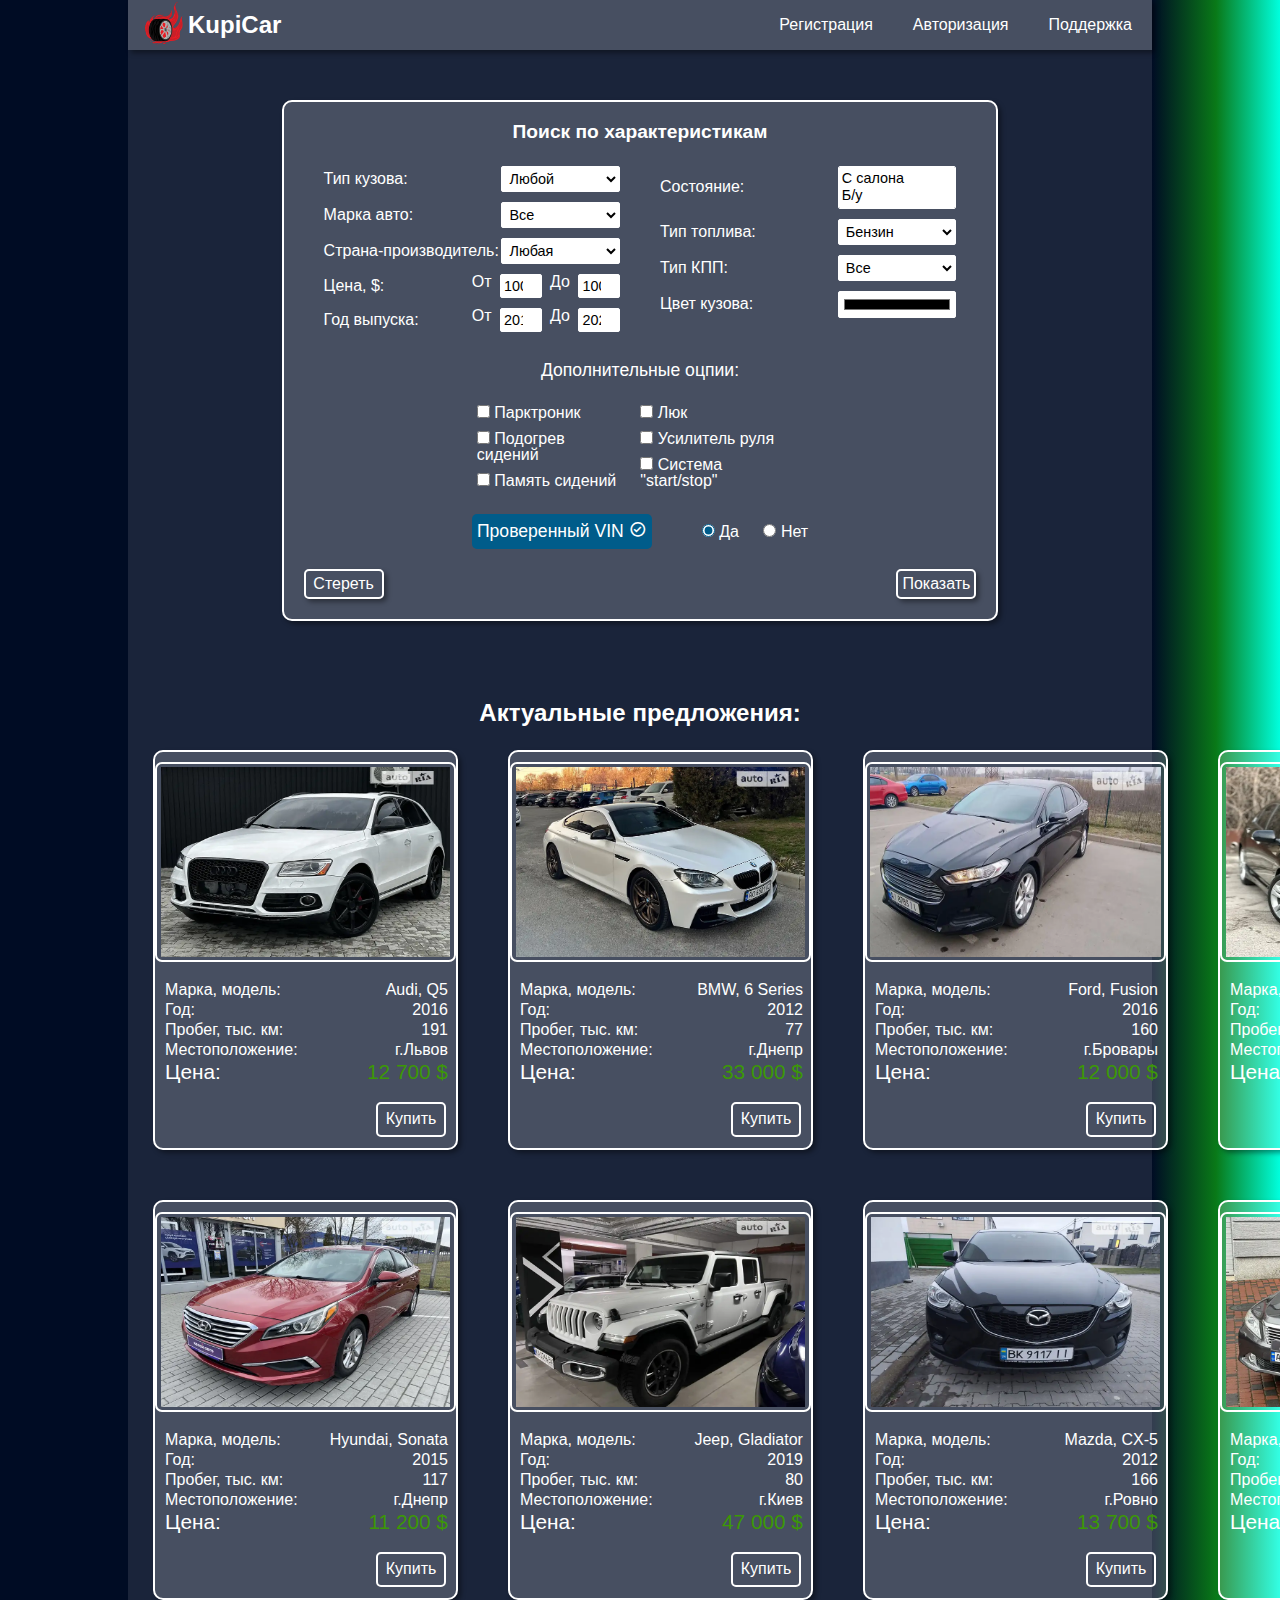
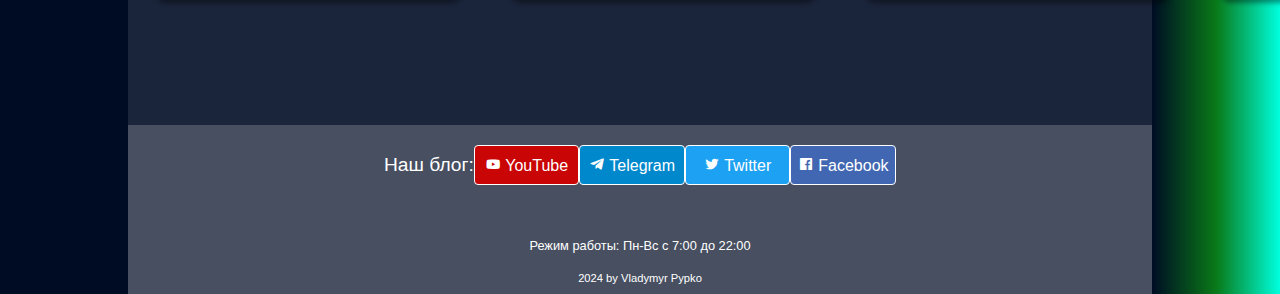
==== commit 0de81645: "updated search form in index.html, applied style to it" ====
--- a/index.html
+++ b/index.html
@@ -200,6 +200,18 @@
                                 </label>
                             </div>
                         </div>
+                        <div class="search__options--mod">
+                            <p class="search__text">
+                                Проверенный VIN
+                                <i class='bx bx-check-circle' ></i>
+                            </p>
+                            <div class="search__radio">
+                                <input type="radio" name="vin-yes" checked="" id="vin-yes">
+                                <label for="vin-yes">Да</label>
+                                <input type="radio" name="vin-no" id="vin-no">
+                                <label for="vin-no">Нет</label>
+                            </div>
+                        </div>
                     </div>
                     <div class="search__buttons">
                         <div class="search__reset">
@@ -244,9 +256,7 @@
                             </li>
                         </ul>
                         <div class="products__btn-container">
-                            <a class="products__link" href="#">
-                                <button class="products__buy" type="button">Купить</button>
-                            </a>
+                            <a class="products__link" href="#">Купить</a>
                         </div>
                     </div>
                     <div class="products__item">
@@ -275,10 +285,8 @@
                                 <span class="products__row--special">33 000 $</span>
                             </li>
                         </ul>
-                        <div class="btn-container">
-                            <a class="btn-link" href="#">
-                                <button class="btn-buy" type="button">Купить</button>
-                            </a>
+                        <div class="products__btn-container">
+                            <a class="products__link" href="#">Купить</a>
                         </div>
                     </div>
                     <div class="products__item">
@@ -307,10 +315,8 @@
                                 <span class="products__row--special">12 000 $</span>
                             </li>
                         </ul>
-                        <div class="btn-container">
-                            <a class="btn-link" href="#">
-                                <button class="btn-buy" type="button">Купить</button>
-                            </a>
+                        <div class="products__btn-container">
+                            <a class="products__link" href="#">Купить</a>
                         </div>
                     </div>
                     <div class="products__item">
@@ -339,10 +345,8 @@
                                 <span class="products__row--special">10 599 $</span>
                             </li>
                         </ul>
-                        <div class="btn-container">
-                            <a class="btn-link" href="#">
-                                <button class="btn-buy" type="button">Купить</button>
-                            </a>
+                        <div class="products__btn-container">
+                            <a class="products__link" href="#">Купить</a>
                         </div>
                     </div>
                 </div>
@@ -373,10 +377,8 @@
                                 <span class="products__row--special">11 200 $</span>
                             </li>
                         </ul>
-                        <div class="btn-container">
-                            <a class="btn-link" href="#">
-                                <button class="btn-buy" type="button">Купить</button>
-                            </a>
+                        <div class="products__btn-container">
+                            <a class="products__link" href="#">Купить</a>
                         </div>
                     </div>
                     <div class="products__item">
@@ -405,10 +407,8 @@
                                 <span class="products__row--special">47 000 $</span>
                             </li>
                         </ul>
-                        <div class="btn-container">
-                            <a class="btn-link" href="#">
-                                <button class="btn-buy" type="button">Купить</button>
-                            </a>
+                        <div class="products__btn-container">
+                            <a class="products__link" href="#">Купить</a>
                         </div>
                     </div>
                     <div class="products__item">
@@ -437,10 +437,8 @@
                                 <span class="products__row--special">13 700 $</span>
                             </li>
                         </ul>
-                        <div class="btn-container">
-                            <a class="btn-link" href="#">
-                                <button class="btn-buy" type="button">Купить</button>
-                            </a>
+                        <div class="products__btn-container">
+                            <a class="products__link" href="#">Купить</a>
                         </div>
                     </div>
                     <div class="products__item">
@@ -469,10 +467,8 @@
                                 <span class="products__row--special">14 150 $</span>
                             </li>
                         </ul>
-                        <div class="btn-container">
-                            <a class="btn-link" href="#">
-                                <button class="btn-buy" type="button">Купить</button>
-                            </a>
+                        <div class="products__btn-container">
+                            <a class="products__link" href="#">Купить</a>
                         </div>
                     </div>
                 </div>
--- a/css/index.css
+++ b/css/index.css
@@ -70,13 +70,12 @@
 
 .search .search__box {
     margin: 50px auto;
-    width: 54%;
-    height: 360px;
+    width: 70%;
     background: rgba(255, 255, 255, 0.2);
     box-shadow: 3px 3px 5px rgba(0, 0, 0, 0.4);
     border: 2px solid #fff;
     border-radius: 10px;
-    padding: 15px;
+    padding: 20px;
 }
 
 .search__box .search__heading {
@@ -86,31 +85,29 @@
 }
 
 .search__main-options {
+    display: flex;
+    justify-content: space-between;
     margin: 15px auto 0 auto;
-    height: 160px;
-    display: flex;
-    justify-content: space-between;
 }
 
 .search__bar-left,
 .search__bar-right {
     width: 50%;
-    height: 160px;
-    padding: 0 10px;
-    line-height: 25px;
+    padding: 0px 20px;
 }
 
 .search__main-options .search__item {
-    margin: 4px 0;
-    display: flex;
-    justify-content: space-between;
-    align-items: center;
+    display: flex;
+    justify-content: space-between;
+    align-items: center;
+    margin: 10px 0;
+    white-space: nowrap;
 }
 
 .search__main-options select,
 .search__main-options input {
     width: 40%;
-    padding: 1px;
+    padding: 3px;
     background: #fff;
     border: 1px solid rgba(255, 255, 255, 100%);
     border-radius: 2px;
@@ -121,22 +118,22 @@
 }
 
 .search__inner-box {
-    width: 220px;
-    display: flex;
-    justify-content: space-between;
-    flex-direction: row;
+    display: flex;
+    justify-content: space-between;
+    flex-direction: row;
+    width: 50%;
 }
 
 #money input,
 #year input {
-    width: 30%;
+    width: 28%;
 }
 
 .search__heading--additional {
     text-align: center;
     font-size: 1.1rem;
     font-weight: 510;
-    margin-bottom: 15px;
+    margin: 20px 0;
 }
 
 .search__options {
@@ -144,7 +141,6 @@
     justify-content: space-between;
     margin: 0 auto;
     width: 50%;
-    height: 60px;
 }
 
 .search__column {
@@ -153,7 +149,35 @@
 }
 
 .search__column label {
-    margin: 2px;
+    margin: 5px;
+}
+
+
+.search__options--mod {
+    display: flex;
+    flex-direction: row;
+    justify-content: center;
+    align-items: center;
+    margin: 20px;
+    line-height: 35px;
+}
+
+.search__options--mod .search__text {
+    display: inline-block;
+    height: 35px;
+    width: 180px;
+    margin-right: 30px;
+    background: #005c8a;
+    border-radius: 5px;
+    font-size: 1.1rem;
+    font-weight: 500;
+    vertical-align: middle;
+    text-align: center;
+}
+
+.search__options--mod input {
+    margin-left: 20px;
+    accent-color: #005c8a;
 }
 
 .search__buttons {
@@ -262,29 +286,32 @@
 }
 
 .products__btn-container {
-    width: 100%;
-    height: 50px;
-    line-height: 50px;
     display: flex;
     justify-content: end;
     align-items: end;
+    width: 100%;
+    height: 50px;
     padding-right: 10px;
-}
-
-.products__buy {
+    line-height: 50px;
+}
+
+.products__link {
+    display: flex;
+    align-items: center;
+    justify-content: center;
     width: 70px;
     height: 35px;
     background: transparent;
     border: 2px solid #fff;
     border-radius: 5px;
-    cursor: pointer;
     font-family: 'CustomFont', sans-serif;
     font-size: 1rem;
     font-weight: 400;
-    color: #fff;
-}
-
-.products__buy:hover {
+    text-decoration: none;
+    color: #fff;
+}
+
+.products__link:hover {
     background: #3c9806;
     transform: translateY(-2px);
 }
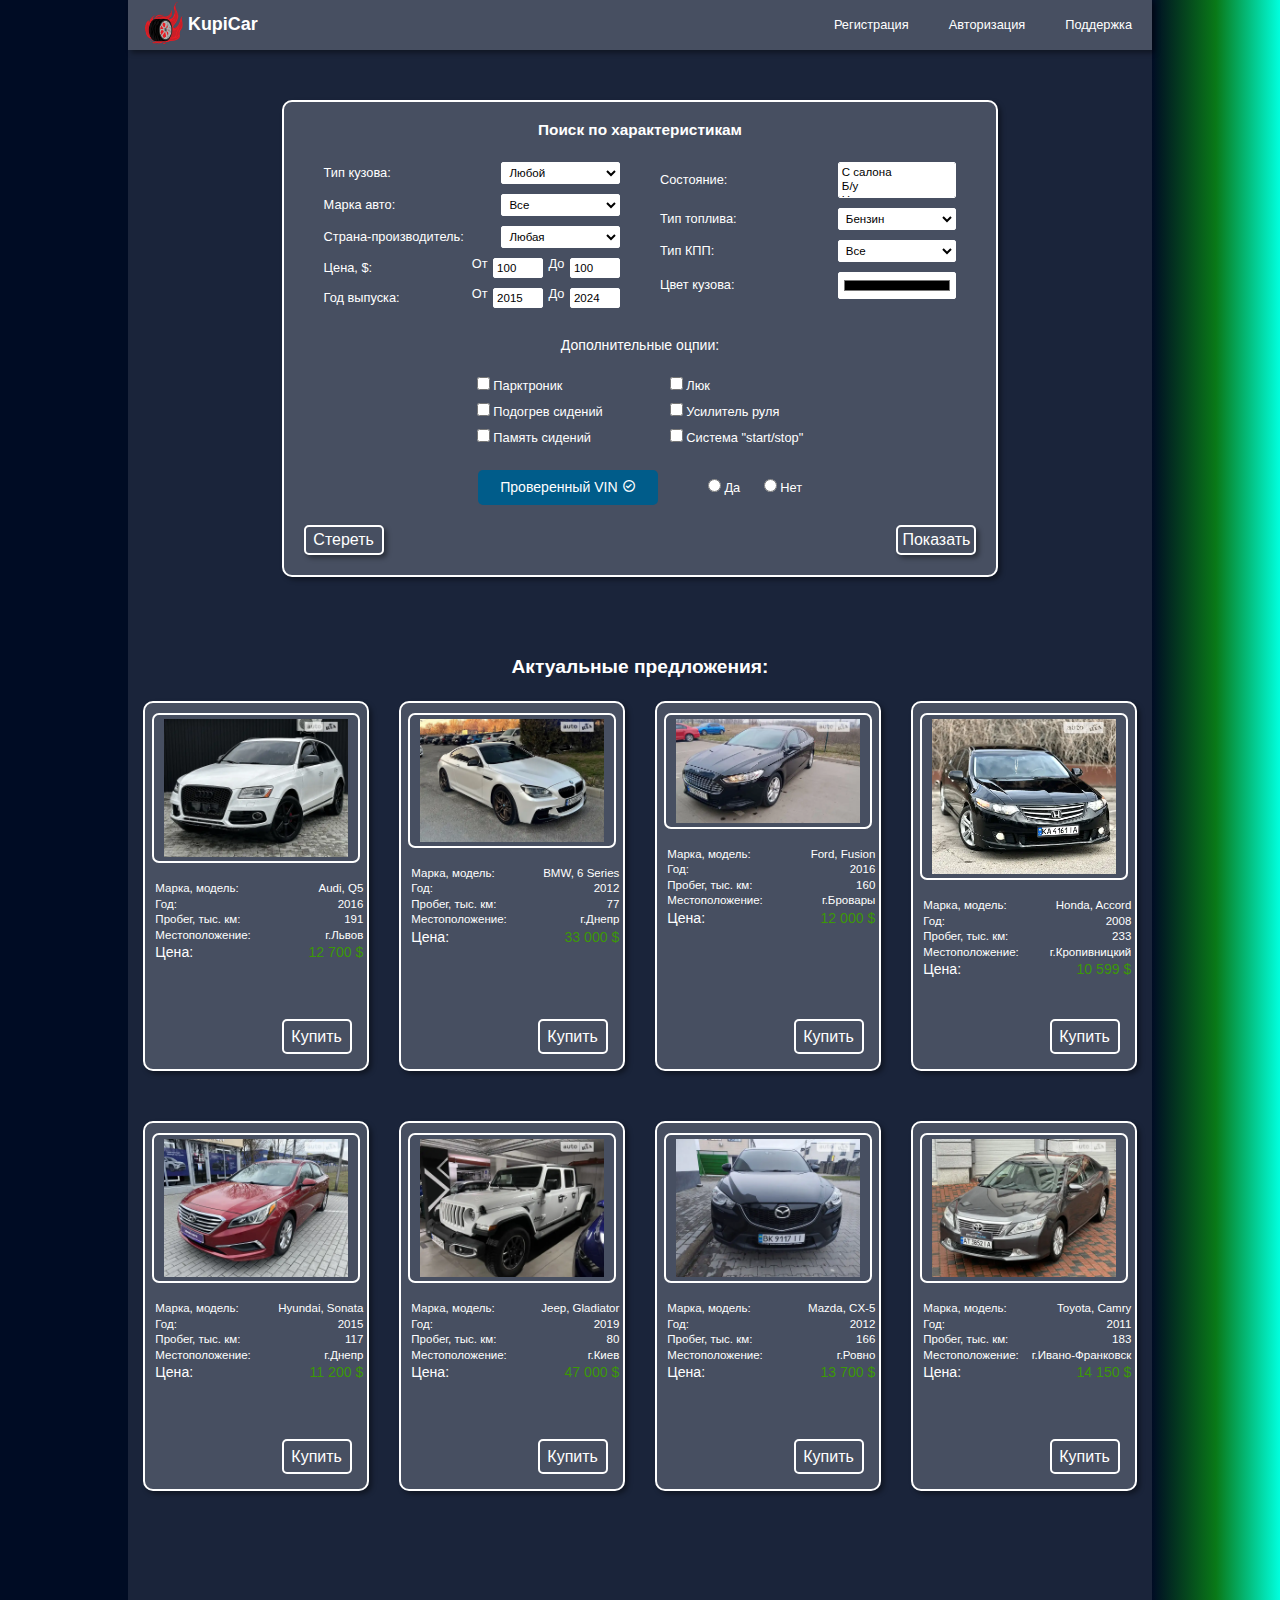
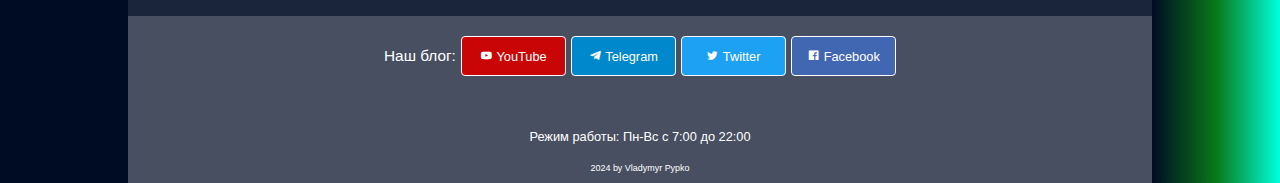
==== commit 589f88c7: "optimized index.html and index.css" ====
--- a/index.html
+++ b/index.html
@@ -206,7 +206,7 @@
                                 <i class='bx bx-check-circle' ></i>
                             </p>
                             <div class="search__radio">
-                                <input type="radio" name="vin-yes" checked="" id="vin-yes">
+                                <input type="radio" name="vin-yes" id="vin-yes">
                                 <label for="vin-yes">Да</label>
                                 <input type="radio" name="vin-no" id="vin-no">
                                 <label for="vin-no">Нет</label>
--- a/css/index.css
+++ b/css/index.css
@@ -48,6 +48,7 @@
     height: 50px;
     padding: 0 10px;
     text-decoration: none;
+    font-size: 1vw;
     font-weight: 500;
     color: #fff;
 }
@@ -58,12 +59,12 @@
 
 .wrapper__menu .wrapper__item:first-child {
     margin-right: auto;
-    font-size: 1.5rem;
+    font-size: 1.4vw;
     font-weight: 600;
 }
 
 .search {
-    font-size: 1rem;
+    font-size: 1vw;
     color: #fff;
     margin-bottom: 80px;
 }
@@ -80,7 +81,7 @@
 
 .search__box .search__heading {
     text-align: center;
-    font-size: 1.2rem;
+    font-size: 1.2vw;
     font-weight: 550;
 }
 
@@ -113,7 +114,7 @@
     border-radius: 2px;
     outline: none;
     font-family: 'CustomFont', sans-serif;
-    font-size: 0.9rem;
+    font-size: 0.9vw;
     color: #000;
 }
 
@@ -127,11 +128,12 @@
 #money input,
 #year input {
     width: 28%;
+    min-width: 50px;
 }
 
 .search__heading--additional {
     text-align: center;
-    font-size: 1.1rem;
+    font-size: 1.1vw;
     font-weight: 510;
     margin: 20px 0;
 }
@@ -160,6 +162,7 @@
     align-items: center;
     margin: 20px;
     line-height: 35px;
+    font-size: 1vw;
 }
 
 .search__options--mod .search__text {
@@ -169,7 +172,7 @@
     margin-right: 30px;
     background: #005c8a;
     border-radius: 5px;
-    font-size: 1.1rem;
+    font-size: 1.1vw;
     font-weight: 500;
     vertical-align: middle;
     text-align: center;
@@ -197,7 +200,7 @@
     border-radius: 5px;
     cursor: pointer;
     font-family: 'CustomFont', sans-serif;
-    font-size: 1rem;
+    font-size: 16px;
     font-weight: 500;
     color: #fff;
 }
@@ -217,14 +220,13 @@
 
 .products__heading {
     text-align: center;
-    font-size: 1.5rem;
+    font-size: 1.5vw;
     font-weight: 550;
     color: #fff;
 }
 
 .products__wrap {
-    width: 1500px;
-    height: fit-content;
+    width: 100%;
 }
 
 .products__top,
@@ -235,9 +237,10 @@
 }
 
 .products__item {
-    width: 325px;
-    height: 400px;
-    margin: 25px;
+    position: relative;
+    width: 22%;
+    min-height: 370px;
+    margin: 25px auto;
     background: rgba(255, 255, 255, 0.2);
     box-shadow: 3px 3px 5px rgba(0, 0, 0, 0.4);
     border: 2px solid #fff;
@@ -245,39 +248,41 @@
 }
 
 .products__image {
-    width: 301px;
-    height: 200px;
+    display: flex;
+    justify-content: center;
+    align-items: center;
+    width: 94%;
     margin: 10px auto 20px auto;
     border: 2px solid #fff;
     border-radius: 7px;
     padding: 4px;
-    display: flex;
-    justify-content: center;
-    align-items: center;
 }
 
 .products__image img {
-    width: 291px;
-    height: 190px;
+    width: 94%;
+    max-height: 155px;
 }
 
 .products__info {
+    display: flex;
+    flex-direction: column;
     width: 94%;
+    margin: 0 10px;
     list-style: none;
-    color: #fff;
+    font-size: 0.9vw;
     font-weight: 400;
-    margin-left: 10px;
+    color: #fff;
 }
 
 .products__row {
+    display: flex;
+    justify-content: space-between;
+    flex-direction: row;
     margin-bottom: 4px;
-    display: flex;
-    justify-content: space-between;
-    flex-direction: row;
 }
 
 .products__row:last-child {
-    font-size: 1.3rem;
+    font-size: 1.1vw;
     font-weight: 500;
 }
 
@@ -285,17 +290,10 @@
     color: #3c9806;
 }
 
-.products__btn-container {
-    display: flex;
-    justify-content: end;
-    align-items: end;
-    width: 100%;
-    height: 50px;
-    padding-right: 10px;
-    line-height: 50px;
-}
-
 .products__link {
+    position: absolute;
+    right: 15px;
+    bottom: 15px;
     display: flex;
     align-items: center;
     justify-content: center;
@@ -305,7 +303,7 @@
     border: 2px solid #fff;
     border-radius: 5px;
     font-family: 'CustomFont', sans-serif;
-    font-size: 1rem;
+    font-size: 16px;
     font-weight: 400;
     text-decoration: none;
     color: #fff;
@@ -337,19 +335,21 @@
 .footer__heading {
     white-space: nowrap;
     font-weight: 500;
-    font-size: 1.2rem;
+    font-size: 1.2vw;
     color: #fff;
 }
 
 .footer__top .footer__item {
     width: 140px;
     height: 40px;
-    line-height: 40px;
-    text-align: center;
-    text-decoration: none;
-    color: #fff;
+    margin-left: 5px;
     border: 1px solid #fff;
     border-radius: 4px;
+    line-height: 40px;
+    text-align: center;
+    text-decoration: none;
+    font-size: 1vw;
+    color: #fff;
 }
 
 .footer__top #Telegram-blog {
@@ -373,11 +373,11 @@
     margin: 50px auto 0 auto;
     padding-bottom: 10px;
     text-align: center;
-    color: #fff;
-    font-size: 0.8rem;
+    font-size: 1vw;
+    color: #fff;
 }
 
 .footer__text--mod {
     margin-top: 20px;
-    font-size: 0.7rem;
+    font-size: 0.7vw;
 }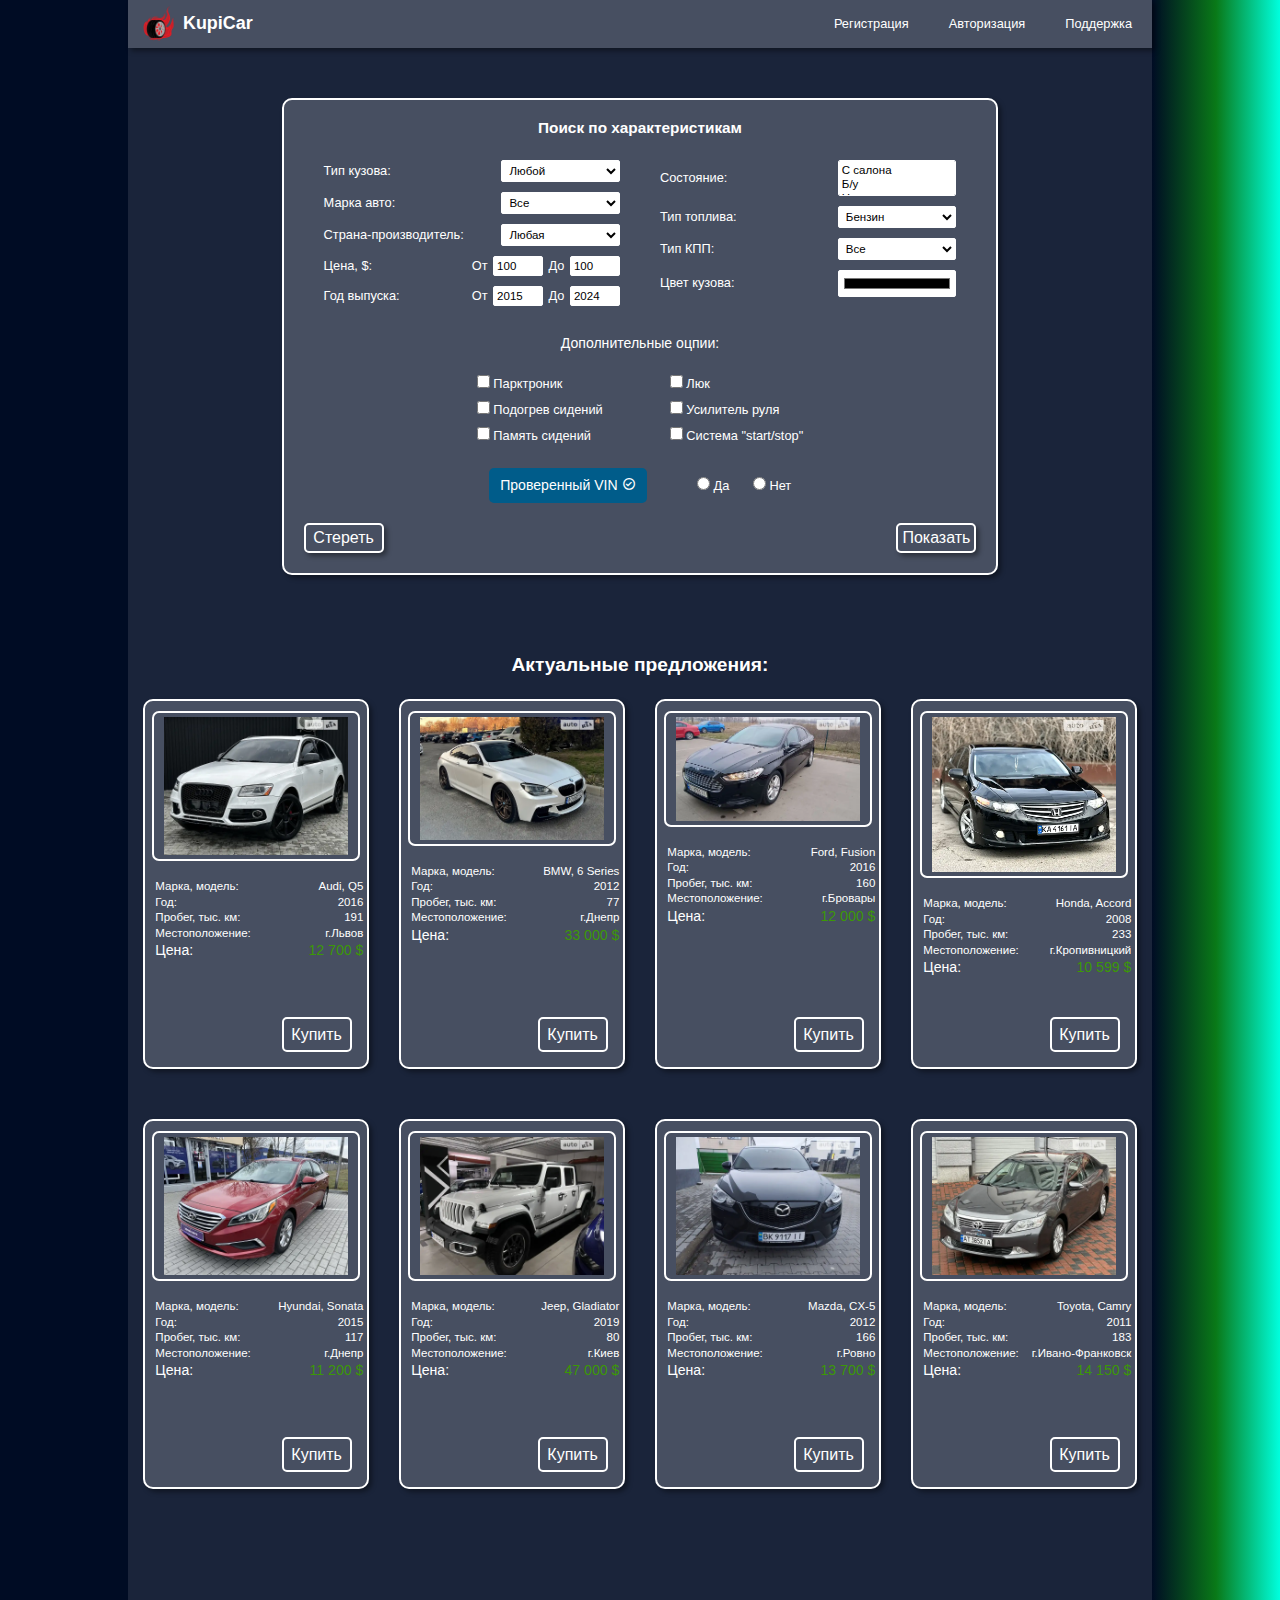
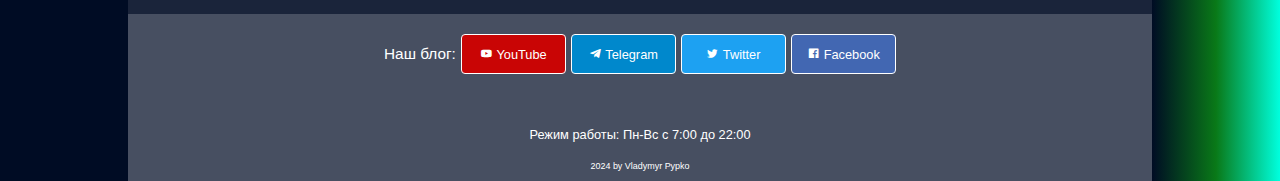
==== commit 33a35292: "changed class names in authorization.html and registration.html, renamed index.css to style.css, mer" ====
--- a/index.html
+++ b/index.html
@@ -6,7 +6,7 @@
     <title>Search</title>
     <link rel="stylesheet" href="css/reset.css">
     <link href='https://unpkg.com/boxicons@2.1.4/css/boxicons.min.css' rel='stylesheet'>
-    <link rel="stylesheet" href="css/index.css">
+    <link rel="stylesheet" href="css/style.css">
 </head>
 <body>
     <div class="wrapper">
@@ -17,10 +17,10 @@
                     KupiCar
                 </li>
                 <li class="wrapper__item">
-                    <a href="registration.html">Регистрация</a>
+                    <a href="pages/registration.html">Регистрация</a>
                 </li>
                 <li class="wrapper__item">
-                    <a href="authorization.html">Авторизация</a>
+                    <a href="pages/authorization.html">Авторизация</a>
                 </li>
                 <li class="wrapper__item">
                     <a href="https://t.me/zaitzait" target="_blank">Поддержка</a>
@@ -69,7 +69,7 @@
             
                             <div class="search__item">
                                 <label for="producing-country">Страна-производитель:</label>
-                                <select name="producing-country">
+                                <select name="producing-country" id="producing-country">
                                     <option value="0">Любая</option>
                                     <option value="1">Германия</option>
                                     <option value="2">Италия</option>
--- a/css/style.css
+++ b/css/style.css
@@ -0,0 +1,631 @@
+@font-face {
+    font-family: 'CustomFont';
+    src: url('/homework5/fonts/Poppins/Poppins-Black.ttf') format('ttf');
+}
+
+html {
+    font-size: 16px;
+}
+
+body {
+    background: rgb(0,12,36);
+    background: linear-gradient(90deg, rgba(0,12,36,1) 90%, rgba(9,121,24,1) 95%, rgba(0,255,222,1) 100%);
+    font-family: 'CustomFont', sans-serif;
+}
+
+.wrapper {
+    width: 80%;
+    margin: 0 auto;
+    min-height: 100vh;
+    background: rgba(255, 255, 255, 0.1);
+}
+
+.wrapper__menu {
+    background: rgba(255, 255, 255, 0.2);
+    box-shadow: 3px 3px 5px rgba(0, 0, 0, 0.4);
+}
+
+.wrapper__list {
+    display: flex;
+    justify-content: flex-end;
+    align-items: center;
+    width: 100%;
+    list-style: none;
+}
+
+.wrapper__item {
+    display: block;
+    line-height: 40px;
+}
+
+.wrapper__menu img {
+    height: 40px;
+    width: 40px;
+    vertical-align: middle;
+}
+
+.wrapper__item, .wrapper__item a {
+    display: inline-block;
+    text-align: center;
+    vertical-align: middle;
+    padding: 2px 10px;
+    text-decoration: none;
+    font-size: 1vw;
+    font-weight: 500;
+    color: #fff;
+}
+
+.wrapper__menu a:hover {
+    background: rgba(255, 255, 255, 0.1);
+}
+
+.wrapper__menu .wrapper__item:first-child {
+    margin-right: auto;
+    font-size: 1.4vw;
+    font-weight: 600;
+    vertical-align: middle;
+    text-align: center;
+}
+
+.search {
+    font-size: 1vw;
+    color: #fff;
+    margin-bottom: 80px;
+}
+
+.search .search__box {
+    margin: 50px auto;
+    width: 70%;
+    background: rgba(255, 255, 255, 0.2);
+    box-shadow: 3px 3px 5px rgba(0, 0, 0, 0.4);
+    border: 2px solid #fff;
+    border-radius: 10px;
+    padding: 20px;
+}
+
+.search__box .search__heading {
+    text-align: center;
+    font-size: 1.2vw;
+    font-weight: 550;
+}
+
+.search__main-options {
+    display: flex;
+    justify-content: space-between;
+    margin: 15px auto 0 auto;
+}
+
+.search__bar-left,
+.search__bar-right {
+    width: 50%;
+    padding: 0px 20px;
+}
+
+.search__main-options .search__item {
+    display: flex;
+    justify-content: space-between;
+    align-items: center;
+    margin: 10px 0;
+    white-space: nowrap;
+}
+
+.search__main-options select,
+.search__main-options input {
+    width: 40%;
+    padding: 3px;
+    background: #fff;
+    border: 1px solid rgba(255, 255, 255, 100%);
+    border-radius: 2px;
+    outline: none;
+    font-family: 'CustomFont', sans-serif;
+    font-size: 0.9vw;
+    color: #000;
+}
+
+.search__inner-box {
+    display: flex;
+    justify-content: space-between;
+    align-items: center;
+    width: 50%;
+}
+
+#money input,
+#year input {
+    width: 28%;
+    min-width: 50px;
+}
+
+.search__heading--additional {
+    text-align: center;
+    font-size: 1.1vw;
+    font-weight: 510;
+    margin: 20px 0;
+}
+
+.search__options {
+    display: flex;
+    justify-content: space-between;
+    margin: 0 auto;
+    width: 50%;
+}
+
+.search__column {
+    display: flex;
+    flex-direction: column;
+}
+
+.search__column label {
+    margin: 5px;
+}
+
+
+.search__options--mod {
+    display: flex;
+    flex-direction: row;
+    justify-content: center;
+    align-items: center;
+    margin: 20px;
+    line-height: 35px;
+    font-size: 1vw;
+}
+
+.search__options--mod .search__text {
+    display: inline-block;
+    width: 25%;
+    margin-right: 30px;
+    background: #005c8a;
+    border-radius: 5px;
+    font-size: 1.1vw;
+    font-weight: 500;
+    vertical-align: middle;
+    text-align: center;
+    white-space: nowrap;
+}
+
+.search__options--mod input {
+    margin-left: 20px;
+    accent-color: #005c8a;
+}
+
+.search__buttons {
+    width: 100%;
+    height: 30px;
+    display: flex;
+    justify-content: space-between;
+    align-items: center;
+}
+
+.search__buttons button {
+    width: 80px;
+    height: 30px;
+    background: transparent;
+    box-shadow: 3px 3px 5px rgba(0, 0, 0, 0.4);
+    border: 2px solid #fff;
+    border-radius: 5px;
+    cursor: pointer;
+    font-family: 'CustomFont', sans-serif;
+    font-size: 16px;
+    font-weight: 500;
+    color: #fff;
+}
+
+.search__buttons .search__reset-btn:hover {
+    background: #ad0c0c
+}
+
+.search__buttons .search__submit-btn:hover {
+    background: #3c9806;
+}
+
+.products {
+    width: 100%;
+    height: fit-content;
+}
+
+.products__heading {
+    text-align: center;
+    font-size: 1.5vw;
+    font-weight: 550;
+    color: #fff;
+}
+
+.products__wrap {
+    width: 100%;
+}
+
+.products__top,
+.products__bottom {
+    display: flex;
+    flex-direction: row;
+    justify-content: space-between;
+}
+
+.products__item {
+    position: relative;
+    width: 22%;
+    min-height: 370px;
+    margin: 25px auto;
+    background: rgba(255, 255, 255, 0.2);
+    box-shadow: 3px 3px 5px rgba(0, 0, 0, 0.4);
+    border: 2px solid #fff;
+    border-radius: 10px;
+}
+
+.products__image {
+    display: flex;
+    justify-content: center;
+    align-items: center;
+    width: 94%;
+    margin: 10px auto 20px auto;
+    border: 2px solid #fff;
+    border-radius: 7px;
+    padding: 4px;
+}
+
+.products__image img {
+    width: 94%;
+    max-height: 155px;
+}
+
+.products__info {
+    display: flex;
+    flex-direction: column;
+    width: 94%;
+    margin: 0 10px;
+    list-style: none;
+    font-size: 0.9vw;
+    font-weight: 400;
+    color: #fff;
+}
+
+.products__row {
+    display: flex;
+    justify-content: space-between;
+    flex-direction: row;
+    margin-bottom: 4px;
+}
+
+.products__row:last-child {
+    font-size: 1.1vw;
+    font-weight: 500;
+}
+
+.products__row:last-child .products__row--special:last-child {
+    color: #3c9806;
+}
+
+.products__link {
+    position: absolute;
+    right: 15px;
+    bottom: 15px;
+    display: flex;
+    align-items: center;
+    justify-content: center;
+    width: 70px;
+    height: 35px;
+    background: transparent;
+    border: 2px solid #fff;
+    border-radius: 5px;
+    font-family: 'CustomFont', sans-serif;
+    font-size: 16px;
+    font-weight: 400;
+    text-decoration: none;
+    color: #fff;
+}
+
+.products__link:hover {
+    background: #3c9806;
+    transform: translateY(-2px);
+}
+
+.footer {
+    width: 100%;
+    height: fit-content;
+    margin-top: 100px;
+    padding-top: 15px;
+    background: rgba(255, 255, 255, 0.2);
+}
+
+.footer__top {
+    width: 50%;
+    height: 50px;
+    margin: 0 auto;
+    display: flex;
+    justify-content: space-between;
+    flex-direction: row;
+    align-items: center;
+}
+
+.footer__heading {
+    white-space: nowrap;
+    font-weight: 500;
+    font-size: 1.2vw;
+    color: #fff;
+}
+
+.footer__top .footer__item {
+    width: 140px;
+    height: 40px;
+    margin-left: 5px;
+    border: 1px solid #fff;
+    border-radius: 4px;
+    line-height: 40px;
+    text-align: center;
+    text-decoration: none;
+    font-size: 1vw;
+    color: #fff;
+}
+
+.footer__top #Telegram-blog {
+    background: #08c;
+}
+
+.footer__top #YouTube-blog {
+    background: #c90505;
+}
+
+.footer__top #Twitter-blog {
+    background: #1da1f2;
+}
+
+.footer__top #Facebook-blog {
+    background: #4267b2;
+}
+
+.footer__bottom {
+    width: 80%;
+    margin: 50px auto 0 auto;
+    padding-bottom: 10px;
+    text-align: center;
+    font-size: 1vw;
+    color: #fff;
+}
+
+.footer__text--mod {
+    margin-top: 20px;
+    font-size: 0.7vw;
+}
+
+.back {
+    display: flex;
+    justify-content: start;
+    align-items: center;
+    padding: 15px;
+}
+
+.back .back__link {
+    display: flex;
+    justify-content: center;
+    align-items: center;
+    min-width: 3%;
+    padding: 5px;
+    background: transparent;
+    border: 2px solid #fff;
+    border-radius: 5px;
+    font-family: 'CustomFont', sans-serif;
+    font-size: 16px;
+    font-weight: 550;
+    text-decoration: none;
+    color: #fff;
+}
+
+.back .back__link:hover {
+    background: #fff;
+    color: #232323;
+    font-weight: 550;
+}
+
+.auth-wrap {
+    display: flex;
+    flex-direction: column;
+    justify-content: center;
+    align-items: center;
+    min-height: 90vh;
+}
+
+.auth-wrap__box {
+    background: rgba(255, 255, 255, 0.1);
+    width: 600px;
+    border: 2px solid #fff;
+    border-radius: 10px;
+    color: #fff;
+    padding: 20px;
+}
+
+.auth-wrap .auth-wrap__heading {
+    font-size: 2rem;
+    font-weight: 500;
+    text-align: center;
+    margin-bottom: 25px;
+    line-height: 50px;
+}
+
+.auth-wrap__heading img {
+    height: 35px;
+    width: 35px;
+    vertical-align: middle;
+}
+
+.auth-wrap .auth-wrap__input {
+    display: flex;
+    flex-direction: column;
+    justify-content: center;
+    align-items: center;
+    margin: 15px;
+}
+
+.auth-wrap .auth-wrap__input input {
+    font-family: 'CustomFont', sans-serif;
+    width: 80%;
+    background: transparent;
+    border: 2px solid rgba(255, 255, 255, 100%);
+    border-radius: 5px;
+    outline: none;
+    font-size: 1rem;
+    color: #fff;
+    padding: 5px;
+    line-height: 20px;
+}
+
+.auth-wrap__input input::placeholder {
+    color: #fff;
+}
+
+.auth-wrap label > i {
+    width: 25px;
+    height: 25px;
+    color: #fff;
+    font-size: 20px;
+    vertical-align: middle;
+    text-align: center;
+}
+
+.auth-wrap .auth-wrap__remember-forgot {
+    display: flex;
+    justify-content: center;
+    column-gap: 12px;
+    font-size: .8rem;
+    margin: 0 70px;
+    line-height: 20px;
+}
+
+.auth-wrap__forgot,
+.auth-wrap__sign-link {
+    color: #fff;
+    text-decoration: none;
+    vertical-align: middle;
+}
+
+.auth-wrap__forgot:hover,
+.auth-wrap__sign-link:hover {
+    text-decoration: underline;
+}
+
+.auth-wrap__submit {
+    display: flex;
+    justify-content: center;
+    align-items: center;
+    width: 100%;
+    margin: 15px 0;
+    line-height: 20px;
+}
+
+.auth-wrap__btn {
+    font-family: 'CustomFont', sans-serif;
+    width: 25%;
+    font-size: 1rem;
+    font-weight: 500;
+    background: transparent;
+    border: 2px solid #fff;
+    border-radius: 5px;
+    cursor: pointer;
+    color: #fff;
+}
+
+.auth-wrap__btn:hover {
+    transform: translateY(2px);
+}
+
+.auth-wrap__submit--text {
+    display: inline-block;
+    margin: 5px auto;
+}
+
+.auth-wrap__no-account {
+    font-size: .8rem;
+    text-align: center;
+    margin-top: 25px;
+    margin-bottom: 15px;
+}
+
+.reg-wrap {
+    display: flex;
+    flex-direction: column;
+    justify-content: center;
+    align-items: center;
+    min-height: 90vh;
+}
+
+.reg-wrap__box {
+    background: rgba(255, 255, 255, 0.1);
+    width: 600px;
+    border: 2px solid #fff;
+    border-radius: 10px;
+    color: #fff;
+    padding: 20px;
+}
+
+.reg-wrap .reg-wrap__heading {
+    font-size: 2rem;
+    font-weight: 500;
+    text-align: center;
+    margin-bottom: 25px;
+    line-height: 50px;
+}
+
+.reg-wrap__heading img {
+    height: 35px;
+    width: 35px;
+    vertical-align: middle;
+}
+
+.reg-wrap .reg-wrap__input {
+    display: flex;
+    flex-direction: column;
+    justify-content: center;
+    align-items: center;
+    margin: 15px;
+}
+
+.reg-wrap input {
+    font-family: 'CustomFont', sans-serif;
+    width: 80%;
+    background: transparent;
+    border: 2px solid rgba(255, 255, 255, 100%);
+    border-radius: 5px;
+    outline: none;
+    font-size: 1rem;
+    color: #fff;
+    padding: 5px;
+    line-height: 20px;
+}
+
+.reg-wrap__input input::placeholder {
+    color: #fff;
+}
+
+.reg-wrap__input label > i {
+    width: 25px;
+    height: 25px;
+    color: #fff;
+    font-size: 20px;
+    vertical-align: middle;
+    text-align: center;
+}
+
+.reg-wrap .reg-wrap__submit {
+    display: flex;
+    flex-direction: column;
+    justify-content: center;
+    align-items: center;
+    width: 100%;
+    margin: 15px 0;
+    line-height: 20px;
+}
+
+.reg-wrap .reg-wrap__btn {
+    font-family: 'CustomFont', sans-serif;
+    width: 160px;
+    height: 34px;
+    font-size: 1rem;
+    font-weight: 500;
+    background: transparent;
+    border: 2px solid #fff;
+    border-radius: 5px;
+    cursor: pointer;
+    color: #fff;
+}
+
+.reg-wrap .reg-wrap__btn:hover {
+    transform: translateY(2px);
+}